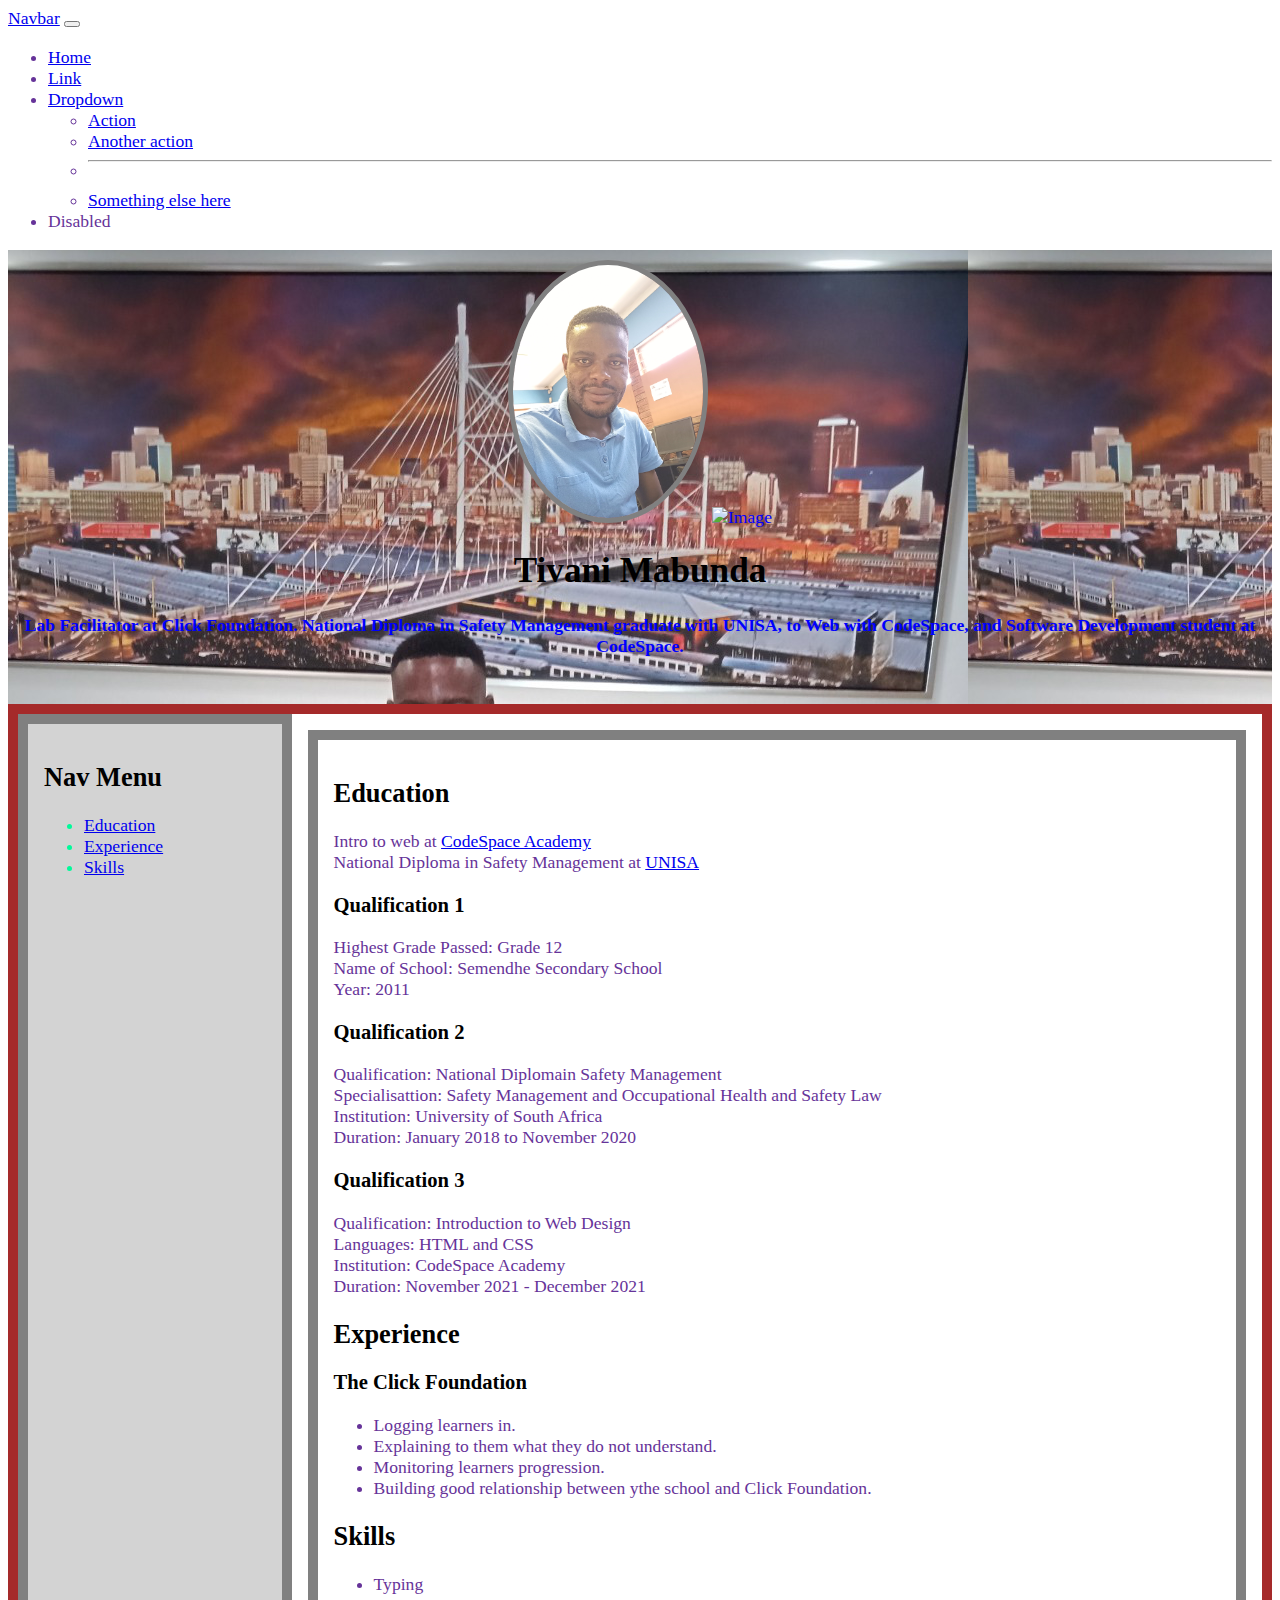
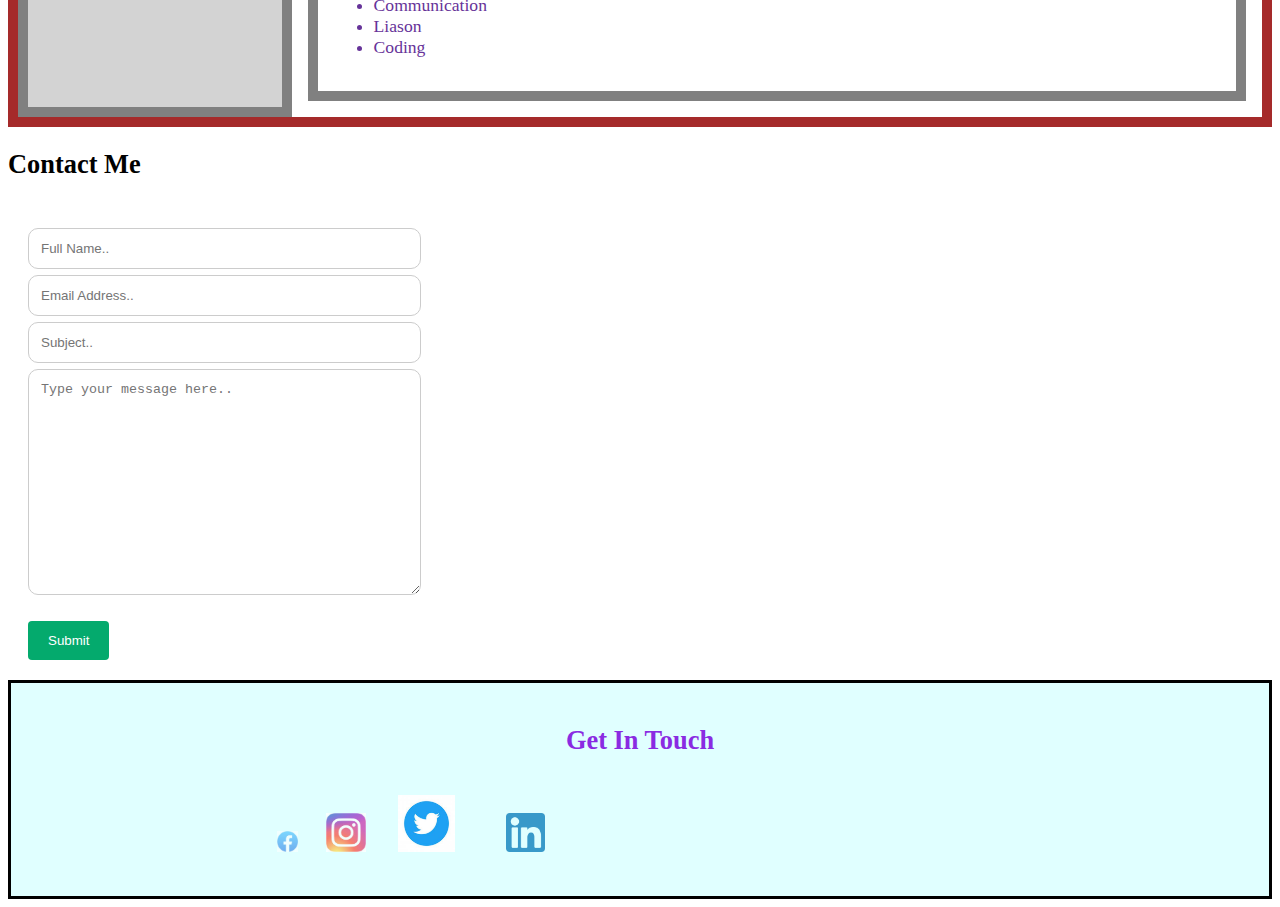
==== index.html @ 631ff030 "Final Project" ====
<!DOCTYPE html>
<html>
 

<head>
  <meta charset="utf-8">
  <meta name="viewport" content="width=device-width, initial-scale=1">
    <title>
        Tivani Mabunda
    </title>
    <link rel="stylesheet" href="./css/stylesheet.css">
</head>
<body>
<!--Header-->

<header>
  <nav class="navbar navbar-expand-lg navbar-light bg-light">
    <div class="container-fluid">
      <a class="navbar-brand" href="#">Navbar</a>
      <button class="navbar-toggler" type="button" data-bs-toggle="collapse" data-bs-target="#navbarSupportedContent" aria-controls="navbarSupportedContent" aria-expanded="false" aria-label="Toggle navigation">
        <span class="navbar-toggler-icon"></span>
      </button>
      <div class="collapse navbar-collapse" id="navbarSupportedContent">
        <ul class="navbar-nav me-auto mb-2 mb-lg-0">
          <li class="nav-item">
            <a class="nav-link active" aria-current="page" href="#">Home</a>
          </li>
          <li class="nav-item">
            <a class="nav-link" href="#">Link</a>
          </li>
          <li class="nav-item dropdown">
            <a class="nav-link dropdown-toggle" href="#" id="navbarDropdown" role="button" data-bs-toggle="dropdown" aria-expanded="false">
              Dropdown
            </a>
            <ul class="dropdown-menu" aria-labelledby="navbarDropdown">
              <li><a class="dropdown-item" href="#">Action</a></li>
              <li><a class="dropdown-item" href="#">Another action</a></li>
              <li><hr class="dropdown-divider"></li>
              <li><a class="dropdown-item" href="#">Something else here</a></li>
            </ul>
          </li>
          <li class="nav-item">
            <a class="nav-link disabled">Disabled</a>
          </li>
        </ul>
      </div>
    </div>
  </nav>

</header> 

<div id="heading">
   <img id="headshot" src="Image/20211104_111928.jpg" alt="This is my image"
   width="300px" height="300px">
   <picture>
    <source srcset="img_small.jpg" media="(max-width: 600px)">
    <source srcset="img_medium.jpg" media="(max-width: 1500px)">
    <source srcset="img_large.jpg">
    <img src="./Image/Tivani.png" alt="Image">
  </picture>
   <h1>
    Tivani Mabunda
   </h1>

   <p>
    <b> Lab Facilitator at Click Foundation. National Diploma in Safety Management graduate with UNISA, to Web with CodeSpace, and Software Development student at CodeSpace.</b>
    
   </p>
</div>

<!--Start of Main Area-->
<main class="main">
    
 <div id="sidebar">
  <nav>
 
    <h2>Nav Menu</h2>
 
   <ul class="liststyle">
     <li>
        <a href="#Education">Education</a>
     </li>
     <li>
        <a href="#Experience">Experience</a>
     </li>
     <li>
        <a href="#Skills">Skills</a>
     </li>
   </ul>
  </nav>
</div>

<div id="content">
  
   <h2 id="Education">Education</h2>
<p>Intro to web at <a href="http://codespace.co.za/" target="_blank">CodeSpace Academy</a> <br>
 National Diploma in Safety Management at <a href="https://www.unisa.ac.za/sites/corporate/default/" target="_blank">UNISA</a> </p>

<section id="Qualification-Section">
   <h3>
       Qualification 1  
   </h3>
   <p>
    Highest Grade Passed: Grade 12 <br>
    Name of School: Semendhe Secondary School <br>
    Year: 2011
   </p>
   
   <h3>
    Qualification 2
   </h3>
   <p>
   Qualification: National Diplomain Safety Management <br>
   Specialisattion: Safety Management and Occupational Health and Safety Law <br>
   Institution: University of South Africa <br>
   Duration: January 2018 to November 2020
   </p>

    <h3>Qualification 3</h3>
    Qualification: Introduction to Web Design <br>
    Languages: HTML and CSS <br>
    Institution: CodeSpace Academy <br>
    Duration: November 2021 - December 2021
    </section>

   <h2 id="Experience">Experience</h2>
   
   <h3>The Click Foundation</h3>
   <ul class="liststyle">
       <li>Logging learners in.</li>
       <li>Explaining to them what they do not understand.</li>
       <li>Monitoring learners progression.</li>
       <li>Building good relationship between ythe school and Click Foundation.</li>
   </ul>
<h2 id="Skills">Skills</h2>
<ul class="lifestyle">
    <li>Typing</li>
    <li>Communication</li>
    <li>Liason</li>
    <li>Coding</li>

</ul>
</div>

</main>
<div id="Contact">
<article id="Contact">


   <h2>Contact Me</h2>

<div class="container">
  <form action="/action_page.php">
  <div class="row">
    <div class="col-75">
      <input type="text" id="fname" name="firstname" placeholder="Full Name..">
    </div>
  </div>
  <div class="row">
    <div class="col-75">
      <input type="text" id="Email" name="EmailAddress" placeholder="Email Address..">
    </div>
  </div>

  <div class="row">
   <div class="col-75">
     <input type="text" id="subject" name="subject" placeholder="Subject..">
   </div>
 </div>
  
  <div class="row">
    
    <div class="col-75">
      <textarea id="subject" name="subject" placeholder="Type your message here.." style="height:200px"></textarea>
    </div>
  </div>
  <br>
  <div class="row">
    <input type="submit" value="Submit">
  </div>
  </form>
</div>
</div>



<!--Footer-->
<footer>
<h2 style="color: blueviolet;">Get In Touch</h2>

   <div class="social-icons">
      <ul>
      <div class="social-icons-image">
          <a class="link" href="http://www.facebook.com/TivaniMabunda" target="_blank"> 
             <img class="icons" src="./Image/Facebook.jpg" alt="Facebook Icon">
          </a>
      </div>
      
      <div class="social-icons-image">
         <a class="link" href="https://www.instagram.com/TivaniMabunda" target="_blank"> 
            <img class="icons" src="./Image/Instagram.jpg" alt="Instagram Icon"> </a>
      </div>
     
      <div class="social-icons-image">
         <a class="link" href="https://twitter.com/TivaniMabunda" target="_blank"> 
            <img class="icons" src="./Image/Twitter.jpg" alt="Twitter"> </a>
      </div>
   
      <div class="social-icons-image">
          <a href="https://www.linkedin.com/in/mabunda-tivani-204690132/" target="_blank">
              <img src="./Image/LinkedIn Icon.png" alt="LinkedIn Icon">
          </a>
      </div>
   </ul>
   </div></ul>

</article>
</footer>
</body>
</html>
---- css/stylesheet.css ----
#heading {
    /*background-color: white;*/
    text-align: center;
    padding-top: 10px;
    padding-bottom: 30px;
    background-image: url('/Image/Tivani.png');
    color: blue;
    }

#headshot {
        width: 15%;
        height: 10%;
        border: grey solid;
        border-width: 5px;
        border-radius: 100%;
    }
.intro {font-size: 30;
        font-family: Cambria, Cochin, Georgia, Times, 'Times New Roman', serif;}
.main {display: flex;
    border: 10px solid brown;}
#sidebar {
    width: 20%;
    background-color: lightgray;
    color: #00FA9A;
    padding: 1rem;
    border: 10px solid grey;
    }
#content{
   
    padding: 1rem;
    margin: 1rem;
    border: 10px solid grey;
    width: 80%;
}
body {
    font-family: Georgia, 'Times New Roman', Times, serif;
    font-size: 110%;
    /* background-color: lightgoldenrodyellow; */
}
#backgroundpicture{
    display: relative;
    height: 80%;
    width: 100%;
    background-image: ("Image/Tivani.png");
    background-size: 100%;
}
h1 { color: black;}
h2 {color: black;}
h3 {color: black}
div {color: rebeccapurple;}
.Container {
    border: burlywood;
    margin-top: 30px;
    display: flex;
    flex-direction: row;
    background-color: black;
}
footer{background-color: lightcyan;
text-align: center;}
art {color: black;
    background-color: cyan;
}


footer {padding-top: 20px;
        color: thistle;
        text-align: center;
        border: black solid;}
.social-icons {
        margin: 2.5%;
        width: 25rem;
        height: auto;
        position: relative;
        border-radius: 20%;
    }
    .social-icons .social-icons-image {
        display: inline-block;
        position: relative;
        width: 33%;
        height: auto;
        z-index: 2;
        opacity: 1;
        transition: all .5s;
        padding: 2%;
        box-sizing: border-box;
    }
    .social-icons .social-icons-image a {
        display: inline-block;
        width: 100%;
        height: 100%;
    }
    .social-icons img {
        width: 100%;
        box-sizing: border-box;
    }
    .social-icons a:hover img {
        width: 115%;
        height: auto;
        margin: -10%;
    }
    .social-icons .social-icons-image:nth-child(1) {
        left: 33.755%;   /*(nth-child(2).left - (50% * 20%)/4)*/
        top: 25%; /*((100%-50%)/2)*/
        z-index: 0;
        width: 10%; /*(50% * 20%)*/
        height: auto;
        opacity: .5;
    }
    .social-icons .social-icons-image:nth-child(2) {
        left: 36.25%;   /*(40% - (75% * 20%)/4)*/
        top: 12.5%; /*((100%-75%)/2)*/
        z-index: 1;
        width: 15%; /*(75% * 20%)*/
        height: auto;
        opacity: .75;
    }
    .social-icons .social-icons-image:nth-child(4) {
        left: 48.75%; /*(60% - 3*(75% * 20%)/4*/
        top: 12.5%; /*((100%-75%)/2)*/
        z-index: 1;
        width: 15%; /*(75% * 20%)*/
        height: auto;
        opacity: .75;
    }
    .social-icons .social-icons-image:nth-child(3) {
        left: 40%;
        z-index: 2;
        width: 20%;
        height: auto;
    }
    .social-icons .social-icons-image:nth-child(5) {
        left: 56.25%;   /*(nth-child(4).left + (nth-child(4).width- 3*(50% * 20%)/4)*/
        top: 25%; /*((100%-50%)/2)*/
        z-index: 0;
        width: 10%; /*(50% * 20%)*/
        height: auto;
        opacity: .5;
    }
    .social-icons:hover .social-icons-image:nth-child(1) {
        top: 0px;
        left: 0%;
        width: 20%;
        opacity: 1;
    }
    .social-icons:hover .social-icons-image:nth-child(2) {
        top: 0px;
        left: 20%;
        width: 20%;
        opacity: 1;
    }
    .social-icons:hover .social-icons-image:nth-child(4) {
        top: 0px;
        left: 60%;
        width: 20%;
        opacity: 1;
    }
    .social-icons:hover .social-icons-image:nth-child(5) {
        top: 0px;
        left: 80%;
        width: 20%;
        opacity: 1;
    }
      input[type=text], select, textarea {
        width: 40%;
        padding: 12px;
        border: 1px solid #ccc;
        border-radius: 10px;
        resize: vertical;
      }
      label {
        padding: 12px 12px 12px 0;
        display: inline-block;
      }
      input[type=submit] {
        background-color: #04AA6D;
        color: white;
        padding: 12px 20px;
        border: none;
        border-radius: 4px;
        cursor: pointer;
      }
      input[type=submit]:hover {
        background-color: #45A049;
      }
      .container {
        border-radius: 5px;
        /*background-color: #F2F2F2;*/
        padding: 20px;

 
      .col-75 {
        float: left;
        width: 75%;
        margin-top: 6px;
      }
      /* Clear floats after the columns */
      .row:after {
        content: "";
        display: table;
        clear: both;
      }
      /* Responsive layout - when the screen is less than 600px wide, make the two columns stack on top of each other instead of next to each other */
      @media screen and (max-width: 600px) {
        .col-25, .col-75, input[type=submit] {
          width: 100%;
          margin-top: 0;
        }
      }
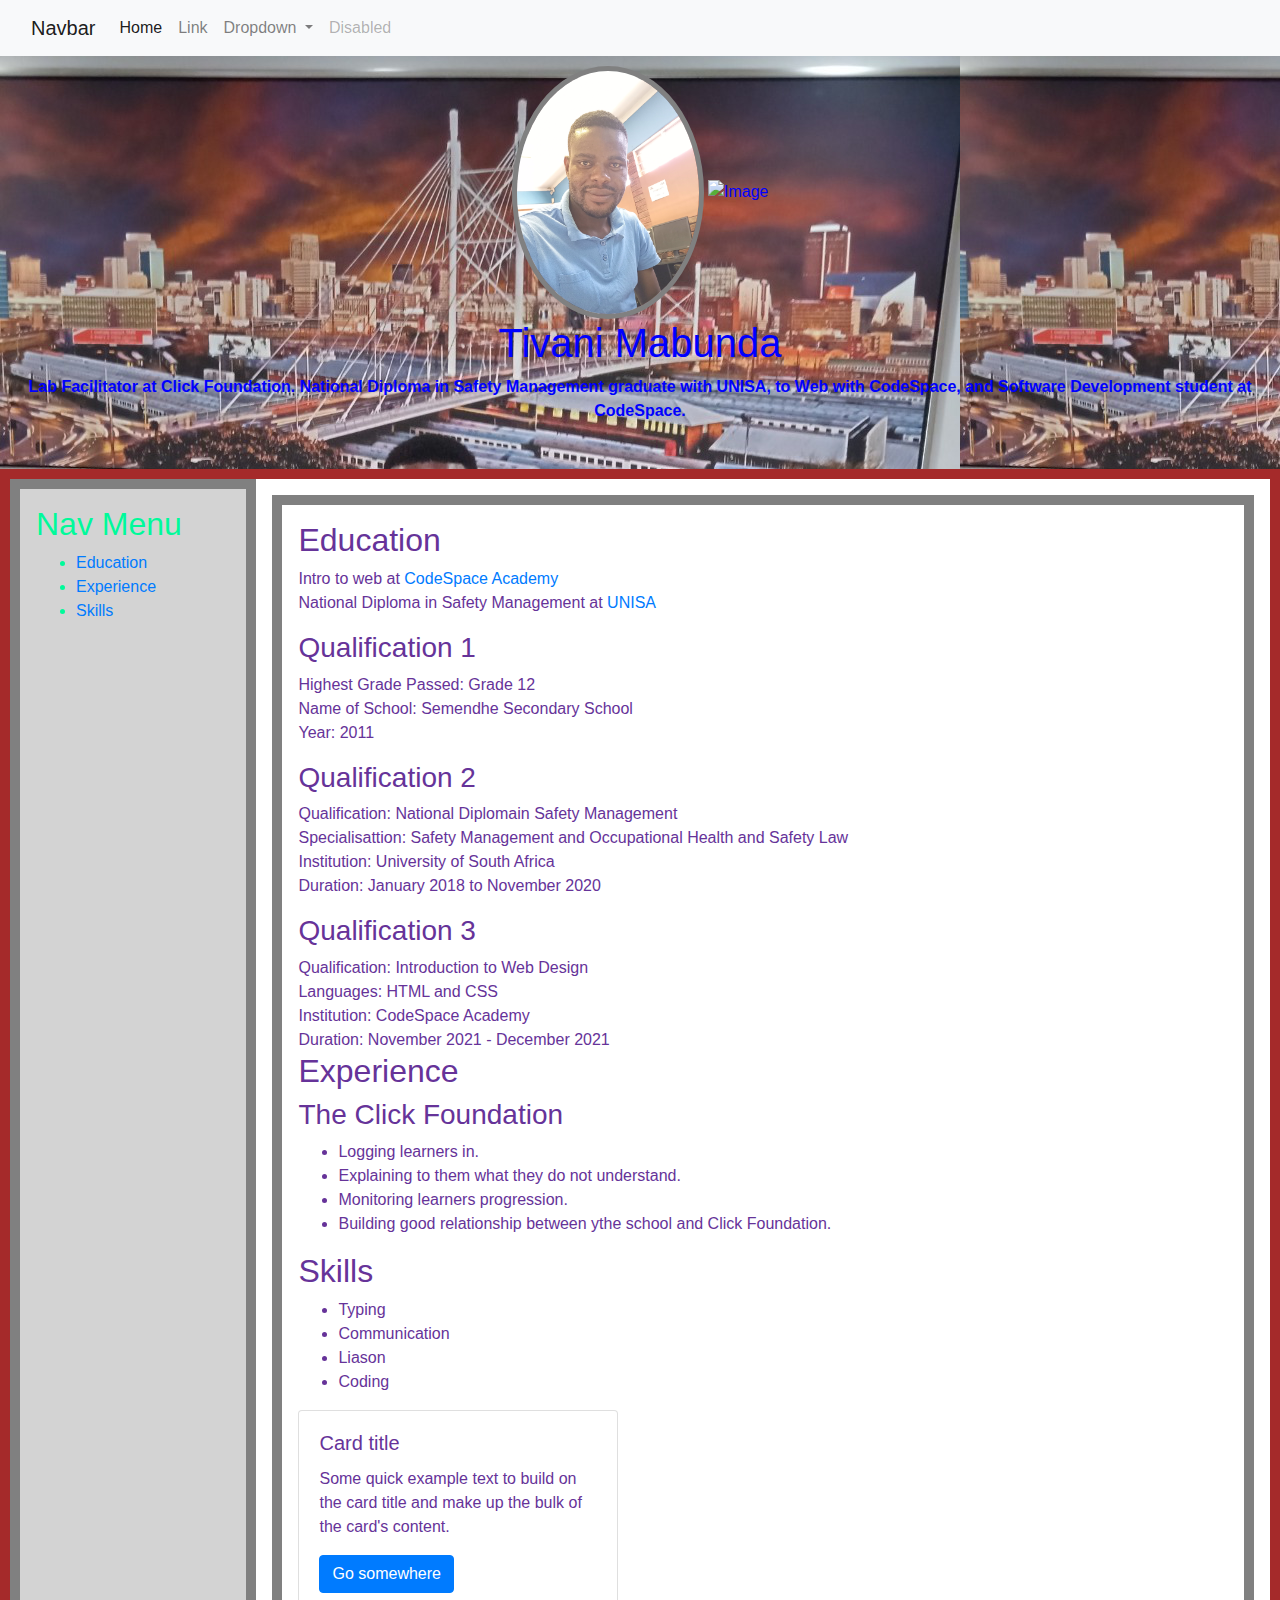
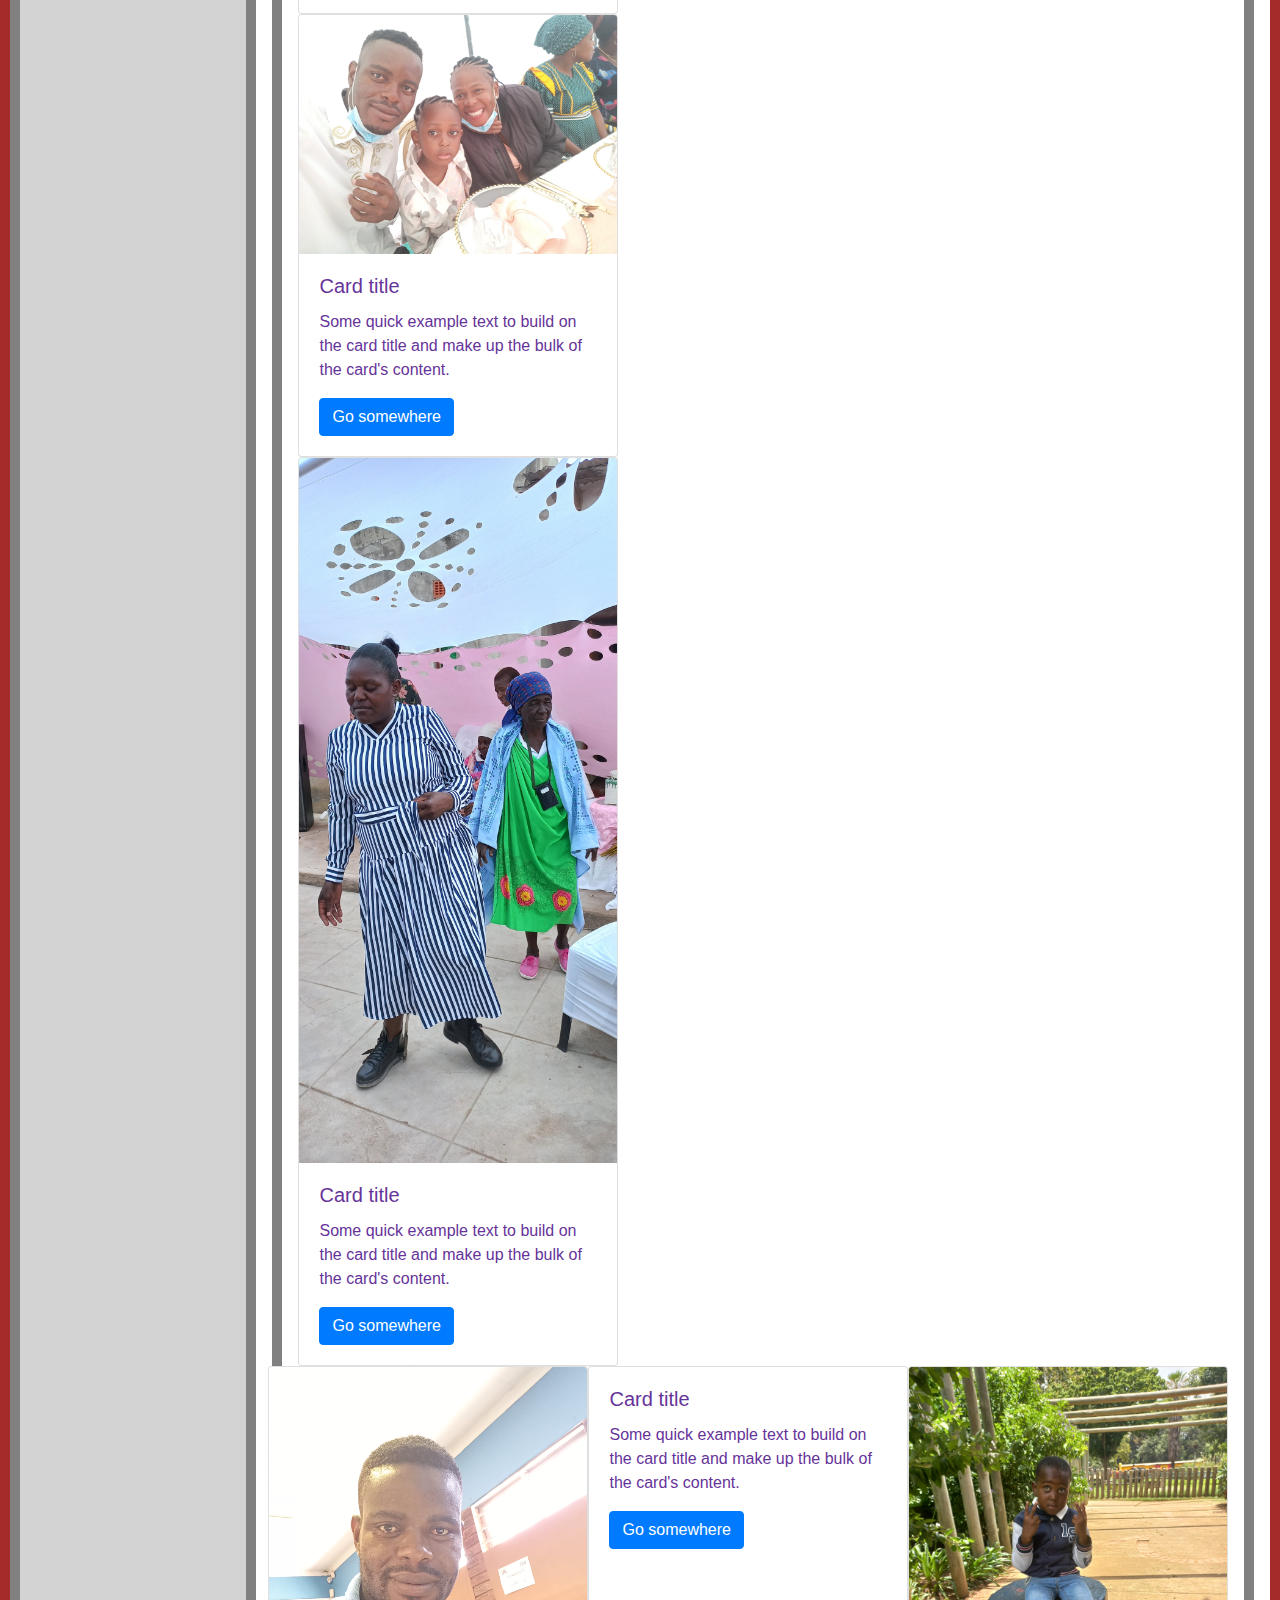
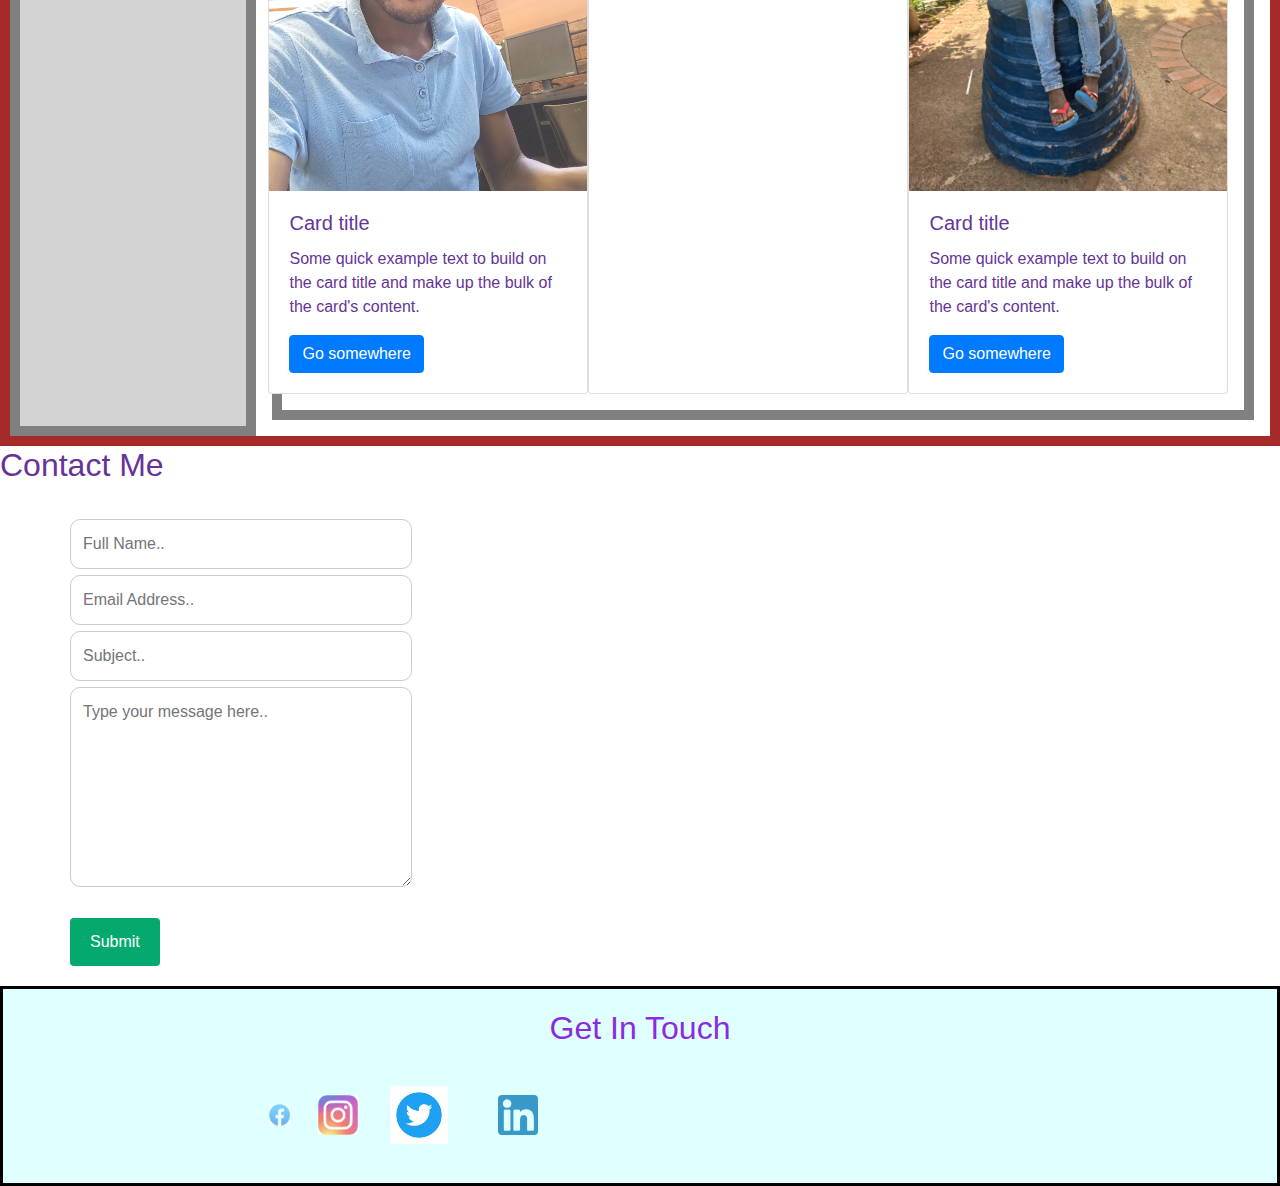
==== commit 364066cf: "Bootstrap" ====
--- a/index.html
+++ b/index.html
@@ -9,6 +9,12 @@
         Tivani Mabunda
     </title>
     <link rel="stylesheet" href="./css/stylesheet.css">
+    <link rel="stylesheet" href="https://cdn.jsdelivr.net/npm/bootstrap@4.0.0/dist/css/bootstrap.min.css" integrity="sha384-Gn5384xqQ1aoWXA+058RXPxPg6fy4IWvTNh0E263XmFcJlSAwiGgFAW/dAiS6JXm" crossorigin="anonymous">
+    <script src="https://code.jquery.com/jquery-3.2.1.slim.min.js" integrity="sha384-KJ3o2DKtIkvYIK3UENzmM7KCkRr/rE9/Qpg6aAZGJwFDMVNA/GpGFF93hXpG5KkN" crossorigin="anonymous"></script>
+    <script src="https://cdn.jsdelivr.net/npm/popper.js@1.12.9/dist/umd/popper.min.js" integrity="sha384-ApNbgh9B+Y1QKtv3Rn7W3mgPxhU9K/ScQsAP7hUibX39j7fakFPskvXusvfa0b4Q" crossorigin="anonymous"></script>
+    <script src="https://cdn.jsdelivr.net/npm/bootstrap@4.0.0/dist/js/bootstrap.min.js" integrity="sha384-JZR6Spejh4U02d8jOt6vLEHfe/JQGiRRSQQxSfFWpi1MquVdAyjUar5+76PVCmYl" crossorigin="anonymous"></script>
+
+
 </head>
 <body>
 <!--Header-->
@@ -121,7 +127,7 @@
     Languages: HTML and CSS <br>
     Institution: CodeSpace Academy <br>
     Duration: November 2021 - December 2021
-    </section>
+</section>
 
    <h2 id="Experience">Experience</h2>
    
@@ -140,8 +146,67 @@
     <li>Coding</li>
 
 </ul>
-</div>
-
+
+<div class="row">
+  <div class="col-1">
+<div class="card override-card">
+    <img src="./Image/20211217_130606.jpg" class="card-img-top" alt="">
+    <div class="card-body">
+      <h5 class="card-title">Card title</h5>
+      <p class="card-text">Some quick example text to build on the card title and make up the bulk of the card's content.</p>
+      <a href="#" class="btn btn-primary">Go somewhere</a>
+    </div>
+</div>
+
+<div class="card override-card">
+  <img src="./Image/20211218_144504.jpg" class="card-img-top" alt="">
+  <div class="card-body">
+    <h5 class="card-title">Card title</h5>
+    <p class="card-text">Some quick example text to build on the card title and make up the bulk of the card's content.</p>
+    <a href="#" class="btn btn-primary">Go somewhere</a>
+  </div>
+</div>
+
+<div class="card override-card">
+  <img src="./Image/20211225_154507.jpg" class="card-img-top" alt="">
+  <div class="card-body">
+    <h5 class="card-title">Card title</h5>
+    <p class="card-text">Some quick example text to build on the card title and make up the bulk of the card's content.</p>
+    <a href="#" class="btn btn-primary">Go somewhere</a>
+  </div>
+</div>
+</div>
+
+<div class="row">
+<div class="card override-card">
+  <img src="./Image/20211104_111928.jpg" class="card-img-top" alt="">
+  <div class="card-body">
+    <h5 class="card-title">Card title</h5>
+    <p class="card-text">Some quick example text to build on the card title and make up the bulk of the card's content.</p>
+    <a href="#" class="btn btn-primary">Go somewhere</a>
+  </div>
+</div>
+
+<div class="card override-card">
+  <img src="./Image/20211217_125316.jpg" class="card-img-top" alt="">
+  <div class="card-body">
+    <h5 class="card-title">Card title</h5>
+    <p class="card-text">Some quick example text to build on the card title and make up the bulk of the card's content.</p>
+    <a href="#" class="btn btn-primary">Go somewhere</a>
+  </div>
+</div>
+
+<div class="card override-card">
+  <img src="./Image/20211217_125324.jpg" class="card-img-top" alt="...">
+  <div class="card-body">
+    <h5 class="card-title">Card title</h5>
+    <p class="card-text">Some quick example text to build on the card title and make up the bulk of the card's content.</p>
+    <a href="#" class="btn btn-primary">Go somewhere</a>
+  </div>
+</div>
+</div>
+
+</div>
 </main>
 <div id="Contact">
 <article id="Contact">
--- a/css/stylesheet.css
+++ b/css/stylesheet.css
@@ -57,6 +57,11 @@
     flex-direction: row;
     background-color: black;
 }
+
+.override-card {
+    width: 20rem;
+}
+
 footer{background-color: lightcyan;
 text-align: center;}
 art {color: black;
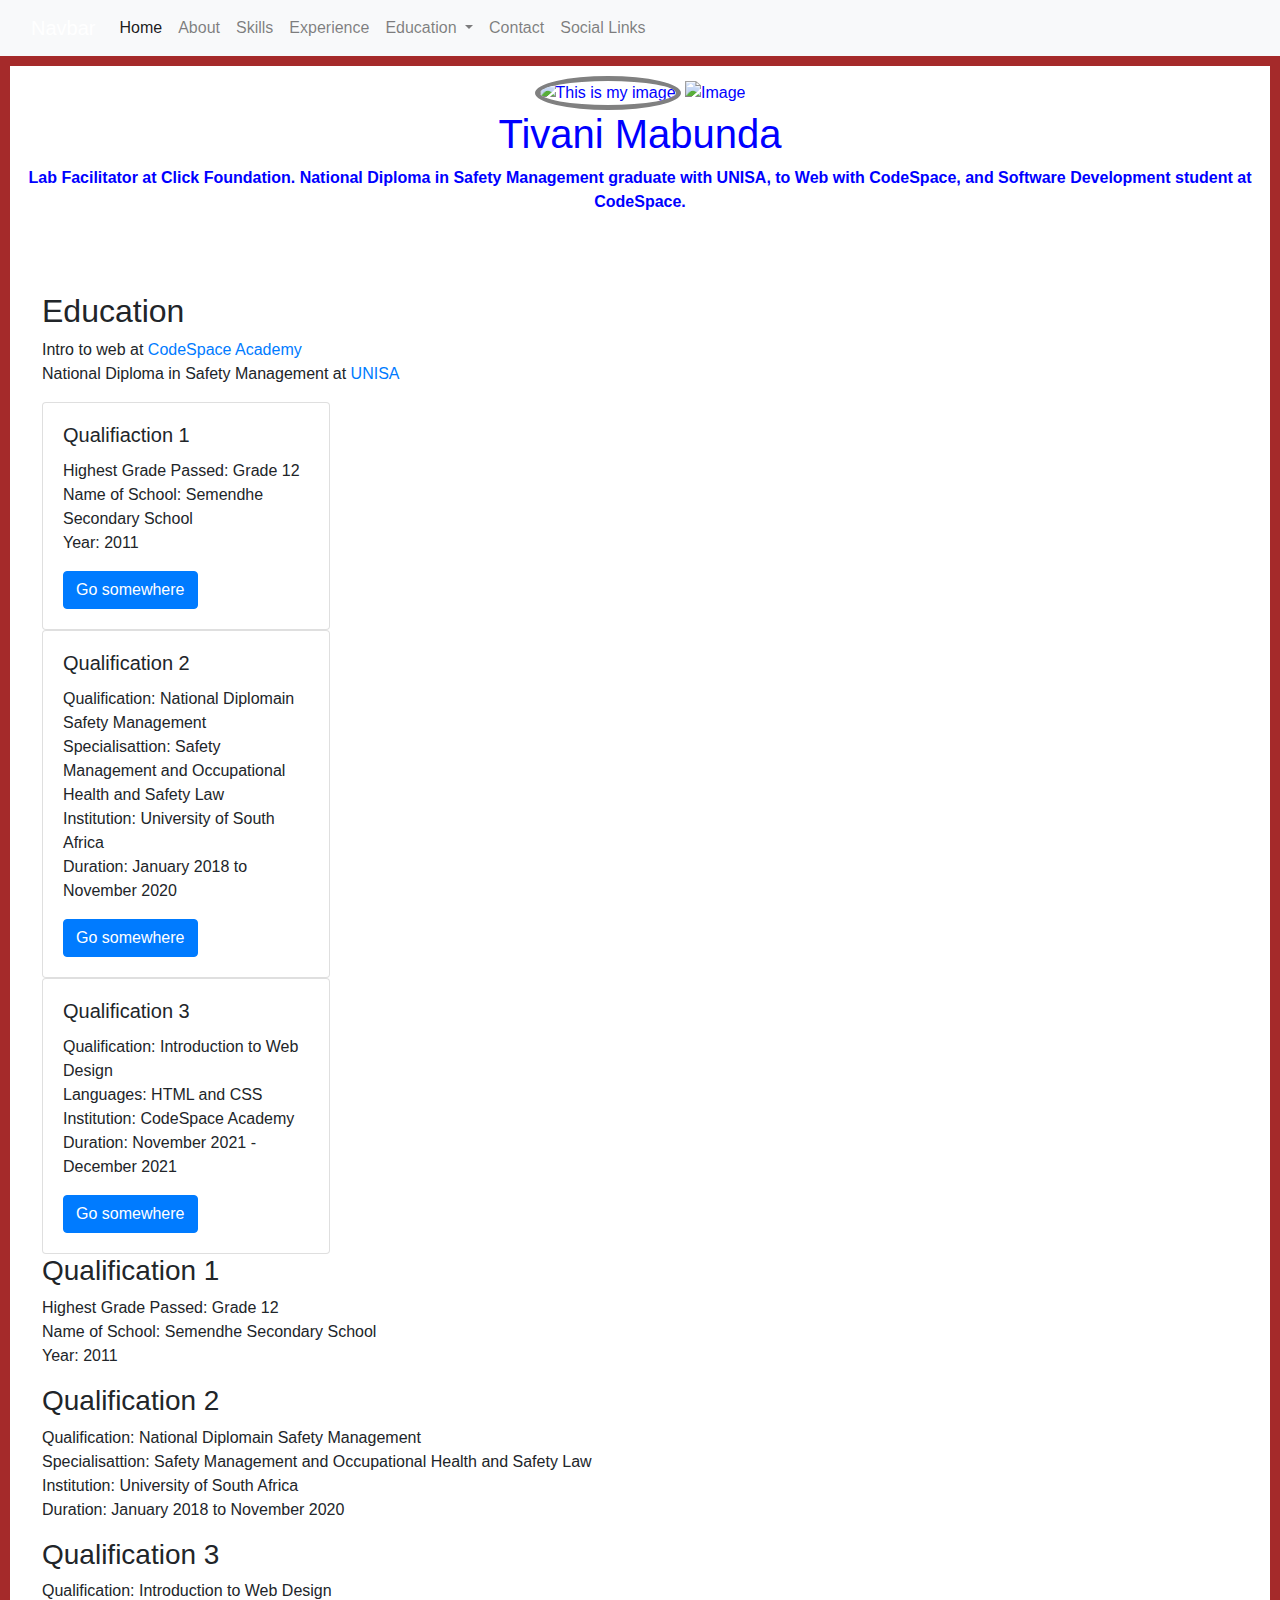
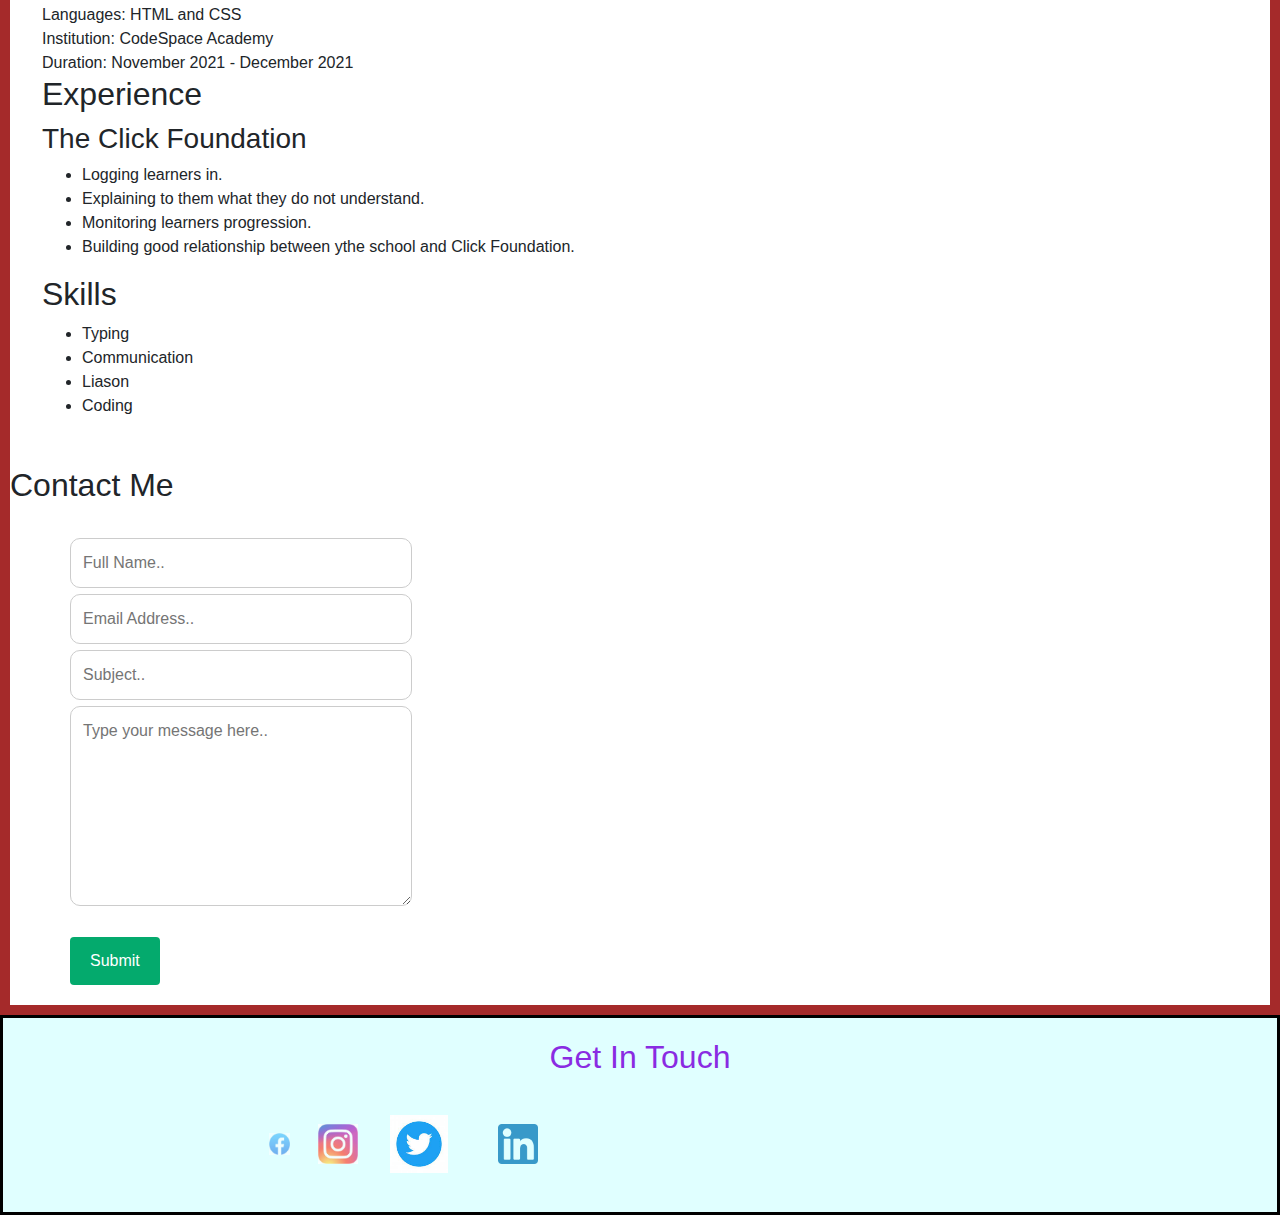
==== commit 8716067b: "Card" ====
--- a/index.html
+++ b/index.html
@@ -16,270 +16,243 @@
 
 
 </head>
-<body>
-<!--Header-->
-
-<header>
-  <nav class="navbar navbar-expand-lg navbar-light bg-light">
-    <div class="container-fluid">
-      <a class="navbar-brand" href="#">Navbar</a>
-      <button class="navbar-toggler" type="button" data-bs-toggle="collapse" data-bs-target="#navbarSupportedContent" aria-controls="navbarSupportedContent" aria-expanded="false" aria-label="Toggle navigation">
-        <span class="navbar-toggler-icon"></span>
-      </button>
-      <div class="collapse navbar-collapse" id="navbarSupportedContent">
-        <ul class="navbar-nav me-auto mb-2 mb-lg-0">
-          <li class="nav-item">
-            <a class="nav-link active" aria-current="page" href="#">Home</a>
-          </li>
-          <li class="nav-item">
-            <a class="nav-link" href="#">Link</a>
-          </li>
-          <li class="nav-item dropdown">
-            <a class="nav-link dropdown-toggle" href="#" id="navbarDropdown" role="button" data-bs-toggle="dropdown" aria-expanded="false">
-              Dropdown
-            </a>
-            <ul class="dropdown-menu" aria-labelledby="navbarDropdown">
-              <li><a class="dropdown-item" href="#">Action</a></li>
-              <li><a class="dropdown-item" href="#">Another action</a></li>
-              <li><hr class="dropdown-divider"></li>
-              <li><a class="dropdown-item" href="#">Something else here</a></li>
+  <body>
+    <!--Header-->
+
+    <header>
+      <nav class="navbar navbar-expand-lg navbar-light bg-light override-nav">
+        <div class="container-fluid">
+          <a class="navbar-brand override-brand" href="#">Navbar</a>
+          <button class="navbar-toggler override-toggle" type="button" data-bs-toggle="collapse" data-bs-target="#navbarSupportedContent" aria-controls="navbarSupportedContent" aria-expanded="false" aria-label="Toggle navigation">
+            <span class="navbar-toggler-icon override-icon"></span>
+          </button>
+          <div class="collapse navbar-collapse" id="navbarSupportedContent">
+            <ul class="navbar-nav me-auto mb-2 mb-lg-0">
+              <li class="nav-item">
+                <a class="nav-link active" aria-current="page" href="#">Home</a>
+              </li>
+              <li class="nav-item">
+                <a class="nav-link" href="#Heading">About</a>
+              </li>
+              <li class="nav-item">
+                <a class="nav-link" href="#Skills">Skills</a>
+              </li>
+              <li class="nav-item">
+                <a class="nav-link" href="#Experience">Experience</a>
+              </li>
+              <li class="nav-item dropdown">
+                <a class="nav-link dropdown-toggle" href="#" id="navbarDropdown" role="button" data-bs-toggle="dropdown" aria-expanded="false">
+                  Education
+                </a>
+                <ul class="dropdown-menu" aria-labelledby="navbarDropdown">
+                  <li><a class="dropdown-item" href="#Qualification1">Qualification 1</a></li>
+                  <li><hr class="dropdown-divider"></li>
+                  <li><a class="dropdown-item" href="#Qualification2">Qualification 2</a></li>
+                  <li><hr class="dropdown-divider"></li>
+                  <li><a class="dropdown-item" href="#Qualification3">Qualification 3</a></li>
+                </ul>
+              </li>
+              <li class="nav-item">
+                <a class="nav-link" href="#Contact">Contact</a>
+              </li>
+              <li class="nav-item">
+                <a class="nav-link" href="#SocialLinks">Social Links</a>
+              </li>
             </ul>
-          </li>
-          <li class="nav-item">
-            <a class="nav-link disabled">Disabled</a>
-          </li>
-        </ul>
-      </div>
-    </div>
-  </nav>
-
-</header> 
-
-<div id="heading">
-   <img id="headshot" src="Image/20211104_111928.jpg" alt="This is my image"
-   width="300px" height="300px">
-   <picture>
-    <source srcset="img_small.jpg" media="(max-width: 600px)">
-    <source srcset="img_medium.jpg" media="(max-width: 1500px)">
-    <source srcset="img_large.jpg">
-    <img src="./Image/Tivani.png" alt="Image">
-  </picture>
-   <h1>
-    Tivani Mabunda
-   </h1>
-
-   <p>
-    <b> Lab Facilitator at Click Foundation. National Diploma in Safety Management graduate with UNISA, to Web with CodeSpace, and Software Development student at CodeSpace.</b>
+          </div>
+        </div>
+      </nav>
+    </header> 
+
+    <!--Start of Main Area-->
+    <main class="main">
+      <div id="heading">
+        <img id="headshot" src="./Image/Tivani.jpg" alt="This is my image"
+        width="300px" height="300px">
+        <picture>
+          <source srcset="img_small.jpg" media="(max-width: 600px)">
+          <source srcset="img_medium.jpg" media="(max-width: 1500px)">
+          <source srcset="img_large.jpg">
+          <img src="./Image/Tivani.png" alt="Image">
+
+        </picture>
+        <h1>
+          Tivani Mabunda
+        </h1>
+
+        <p>
+          <b> Lab Facilitator at Click Foundation. National Diploma in Safety Management graduate with UNISA, to Web with CodeSpace, and Software Development student at CodeSpace.</b>
+          
+        </p>
+      </div>
+
     
-   </p>
-</div>
-
-<!--Start of Main Area-->
-<main class="main">
+
+      <div id="content">
+        <h2 id="Education">Education</h2>
+      <p>Intro to web at <a href="http://codespace.co.za/" target="_blank">CodeSpace Academy</a> <br>
+    National Diploma in Safety Management at <a href="https://www.unisa.ac.za/sites/corporate/default/" target="_blank">UNISA</a> </p>
     
- <div id="sidebar">
-  <nav>
- 
-    <h2>Nav Menu</h2>
- 
-   <ul class="liststyle">
-     <li>
-        <a href="#Education">Education</a>
-     </li>
-     <li>
-        <a href="#Experience">Experience</a>
-     </li>
-     <li>
-        <a href="#Skills">Skills</a>
-     </li>
-   </ul>
-  </nav>
-</div>
-
-<div id="content">
-  
-   <h2 id="Education">Education</h2>
-<p>Intro to web at <a href="http://codespace.co.za/" target="_blank">CodeSpace Academy</a> <br>
- National Diploma in Safety Management at <a href="https://www.unisa.ac.za/sites/corporate/default/" target="_blank">UNISA</a> </p>
-
-<section id="Qualification-Section">
-   <h3>
-       Qualification 1  
-   </h3>
-   <p>
-    Highest Grade Passed: Grade 12 <br>
-    Name of School: Semendhe Secondary School <br>
-    Year: 2011
-   </p>
-   
-   <h3>
-    Qualification 2
-   </h3>
-   <p>
-   Qualification: National Diplomain Safety Management <br>
-   Specialisattion: Safety Management and Occupational Health and Safety Law <br>
-   Institution: University of South Africa <br>
-   Duration: January 2018 to November 2020
-   </p>
-
-    <h3>Qualification 3</h3>
-    Qualification: Introduction to Web Design <br>
-    Languages: HTML and CSS <br>
-    Institution: CodeSpace Academy <br>
-    Duration: November 2021 - December 2021
-</section>
-
-   <h2 id="Experience">Experience</h2>
-   
-   <h3>The Click Foundation</h3>
-   <ul class="liststyle">
-       <li>Logging learners in.</li>
-       <li>Explaining to them what they do not understand.</li>
-       <li>Monitoring learners progression.</li>
-       <li>Building good relationship between ythe school and Click Foundation.</li>
-   </ul>
-<h2 id="Skills">Skills</h2>
-<ul class="lifestyle">
-    <li>Typing</li>
-    <li>Communication</li>
-    <li>Liason</li>
-    <li>Coding</li>
-
-</ul>
-
-<div class="row">
-  <div class="col-1">
-<div class="card override-card">
-    <img src="./Image/20211217_130606.jpg" class="card-img-top" alt="">
-    <div class="card-body">
-      <h5 class="card-title">Card title</h5>
-      <p class="card-text">Some quick example text to build on the card title and make up the bulk of the card's content.</p>
-      <a href="#" class="btn btn-primary">Go somewhere</a>
-    </div>
-</div>
-
-<div class="card override-card">
-  <img src="./Image/20211218_144504.jpg" class="card-img-top" alt="">
-  <div class="card-body">
-    <h5 class="card-title">Card title</h5>
-    <p class="card-text">Some quick example text to build on the card title and make up the bulk of the card's content.</p>
-    <a href="#" class="btn btn-primary">Go somewhere</a>
-  </div>
-</div>
-
-<div class="card override-card">
-  <img src="./Image/20211225_154507.jpg" class="card-img-top" alt="">
-  <div class="card-body">
-    <h5 class="card-title">Card title</h5>
-    <p class="card-text">Some quick example text to build on the card title and make up the bulk of the card's content.</p>
-    <a href="#" class="btn btn-primary">Go somewhere</a>
-  </div>
-</div>
-</div>
-
-<div class="row">
-<div class="card override-card">
-  <img src="./Image/20211104_111928.jpg" class="card-img-top" alt="">
-  <div class="card-body">
-    <h5 class="card-title">Card title</h5>
-    <p class="card-text">Some quick example text to build on the card title and make up the bulk of the card's content.</p>
-    <a href="#" class="btn btn-primary">Go somewhere</a>
-  </div>
-</div>
-
-<div class="card override-card">
-  <img src="./Image/20211217_125316.jpg" class="card-img-top" alt="">
-  <div class="card-body">
-    <h5 class="card-title">Card title</h5>
-    <p class="card-text">Some quick example text to build on the card title and make up the bulk of the card's content.</p>
-    <a href="#" class="btn btn-primary">Go somewhere</a>
-  </div>
-</div>
-
-<div class="card override-card">
-  <img src="./Image/20211217_125324.jpg" class="card-img-top" alt="...">
-  <div class="card-body">
-    <h5 class="card-title">Card title</h5>
-    <p class="card-text">Some quick example text to build on the card title and make up the bulk of the card's content.</p>
-    <a href="#" class="btn btn-primary">Go somewhere</a>
-  </div>
-</div>
-</div>
-
-</div>
-</main>
-<div id="Contact">
-<article id="Contact">
-
-
-   <h2>Contact Me</h2>
-
-<div class="container">
-  <form action="/action_page.php">
-  <div class="row">
-    <div class="col-75">
-      <input type="text" id="fname" name="firstname" placeholder="Full Name..">
-    </div>
-  </div>
-  <div class="row">
-    <div class="col-75">
-      <input type="text" id="Email" name="EmailAddress" placeholder="Email Address..">
-    </div>
-  </div>
-
-  <div class="row">
-   <div class="col-75">
-     <input type="text" id="subject" name="subject" placeholder="Subject..">
-   </div>
- </div>
-  
-  <div class="row">
+    <div class="card" style="width: 18rem;">
+      <div class="card-body">
+        <h5 class="card-title">Qualifiaction 1</h5>
+        <p class="card-text">
+          Highest Grade Passed: Grade 12 <br>
+          Name of School: Semendhe Secondary School <br>
+          Year: 2011
+        </p>
+        <a href="#" class="btn btn-primary">Go somewhere</a>
+      </div>
+    </div>
+
+    <div class="card" style="width: 18rem;">
+      <div class="card-body">
+        <h5 class="card-title">Qualification 2</h5>
+        <p class="card-text">
+          Qualification: National Diplomain Safety Management <br>
+          Specialisattion: Safety Management and Occupational Health and Safety Law <br>
+          Institution: University of South Africa <br>
+          Duration: January 2018 to November 2020
+        </p>
+        <a href="#" class="btn btn-primary">Go somewhere</a>
+      </div>
+    </div>
+
+    <div class="card" style="width: 18rem;">
+      <div class="card-body">
+        <h5 class="card-title">Qualification 3</h5>
+        <p class="card-text">
+          Qualification: Introduction to Web Design <br>
+          Languages: HTML and CSS <br>
+          Institution: CodeSpace Academy <br>
+          Duration: November 2021 - December 2021
+        </p>
+        <a href="#" class="btn btn-primary">Go somewhere</a>
+      </div>
+    </div>
+
+
+      <section id="Qualification-Section">
+      <h3 id="Qualifiaction1">
+          Qualification 1  
+      </h3>
+      <p>
+        Highest Grade Passed: Grade 12 <br>
+        Name of School: Semendhe Secondary School <br>
+        Year: 2011
+      </p>
+      
+      <h3 id="Qualification2">
+        Qualification 2
+      </h3>
+      <p>
+      Qualification: National Diplomain Safety Management <br>
+      Specialisattion: Safety Management and Occupational Health and Safety Law <br>
+      Institution: University of South Africa <br>
+      Duration: January 2018 to November 2020
+      </p>
+
+        <h3 id="Qualification3">Qualification 3</h3>
+        Qualification: Introduction to Web Design <br>
+        Languages: HTML and CSS <br>
+        Institution: CodeSpace Academy <br>
+        Duration: November 2021 - December 2021
+    </section>
+
+      <h2 id="Experience">Experience</h2>
+      
+      <h3>The Click Foundation</h3>
+      <ul class="liststyle">
+          <li>Logging learners in.</li>
+          <li>Explaining to them what they do not understand.</li>
+          <li>Monitoring learners progression.</li>
+          <li>Building good relationship between ythe school and Click Foundation.</li>
+      </ul>
+    <h2 id="Skills">Skills</h2>
+    <ul class="lifestyle">
+        <li>Typing</li>
+        <li>Communication</li>
+        <li>Liason</li>
+        <li>Coding</li>
+
+    </ul>
+
+
+    </div>
     
-    <div class="col-75">
-      <textarea id="subject" name="subject" placeholder="Type your message here.." style="height:200px"></textarea>
-    </div>
-  </div>
-  <br>
-  <div class="row">
-    <input type="submit" value="Submit">
-  </div>
-  </form>
-</div>
-</div>
-
-
-
-<!--Footer-->
-<footer>
-<h2 style="color: blueviolet;">Get In Touch</h2>
-
-   <div class="social-icons">
-      <ul>
-      <div class="social-icons-image">
-          <a class="link" href="http://www.facebook.com/TivaniMabunda" target="_blank"> 
-             <img class="icons" src="./Image/Facebook.jpg" alt="Facebook Icon">
-          </a>
-      </div>
-      
-      <div class="social-icons-image">
-         <a class="link" href="https://www.instagram.com/TivaniMabunda" target="_blank"> 
-            <img class="icons" src="./Image/Instagram.jpg" alt="Instagram Icon"> </a>
-      </div>
-     
-      <div class="social-icons-image">
-         <a class="link" href="https://twitter.com/TivaniMabunda" target="_blank"> 
-            <img class="icons" src="./Image/Twitter.jpg" alt="Twitter"> </a>
-      </div>
-   
-      <div class="social-icons-image">
-          <a href="https://www.linkedin.com/in/mabunda-tivani-204690132/" target="_blank">
-              <img src="./Image/LinkedIn Icon.png" alt="LinkedIn Icon">
-          </a>
-      </div>
-   </ul>
-   </div></ul>
-
-</article>
-</footer>
-</body>
+    <div id="Contact">
+    <article id="Contact">
+
+
+      <h2>Contact Me</h2>
+
+    <div class="container">
+      <form action="/action_page.php">
+      <div class="row">
+        <div class="col-75">
+          <input type="text" id="fname" name="firstname" placeholder="Full Name..">
+        </div>
+      </div>
+      <div class="row">
+        <div class="col-75">
+          <input type="text" id="Email" name="EmailAddress" placeholder="Email Address..">
+        </div>
+      </div>
+
+      <div class="row">
+      <div class="col-75">
+        <input type="text" id="subject" name="subject" placeholder="Subject..">
+      </div>
+    </div>
+      
+      <div class="row">
+        
+        <div class="col-75">
+          <textarea id="subject" name="subject" placeholder="Type your message here.." style="height:200px"></textarea>
+        </div>
+      </div>
+      <br>
+      <div class="row">
+        <input type="submit" value="Submit">
+      </div>
+      </form>
+    </div>
+    </div>
+  </main>
+
+
+
+    <!--Footer-->
+    <footer>
+    <h2 style="color: blueviolet;">Get In Touch</h2>
+
+      <div class="social-icons">
+          <ul>
+          <div class="social-icons-image">
+              <a class="link" href="http://www.facebook.com/TivaniMabunda" target="_blank"> 
+                <img class="icons" src="./Image/Facebook.jpg" alt="Facebook Icon">
+              </a>
+          </div>
+          
+          <div class="social-icons-image">
+            <a class="link" href="https://www.instagram.com/TivaniMabunda" target="_blank"> 
+                <img class="icons" src="./Image/Instagram.jpg" alt="Instagram Icon"> </a>
+          </div>
+        
+          <div class="social-icons-image">
+            <a class="link" href="https://twitter.com/TivaniMabunda" target="_blank"> 
+                <img class="icons" src="./Image/Twitter.jpg" alt="Twitter"> </a>
+          </div>
+      
+          <div class="social-icons-image">
+              <a href="https://www.linkedin.com/in/mabunda-tivani-204690132/" target="_blank">
+                  <img src="./Image/LinkedIn Icon.png" alt="LinkedIn Icon">
+              </a>
+          </div>
+      </ul>
+      </div></ul>
+
+    </article>
+    </footer>
+  </body>
 </html>--- a/css/stylesheet.css
+++ b/css/stylesheet.css
@@ -1,38 +1,43 @@
 
+
+.override-nav {
+    background: brown !important;
+    }
+
+.override-brand {
+    color: white !important;
+    }
+
+.override-toggle {
+    border: 1px solid white !important;
+    }
 
 #heading {
     /*background-color: white;*/
     text-align: center;
     padding-top: 10px;
     padding-bottom: 30px;
-    background-image: url('/Image/Tivani.png');
+    background-image: url('/Image/Mom.jpg');
     color: blue;
     }
 
 #headshot {
-        width: 15%;
-        height: 10%;
+        width: 20%;
+        height: 50%;
         border: grey solid;
         border-width: 5px;
         border-radius: 100%;
     }
 .intro {font-size: 30;
         font-family: Cambria, Cochin, Georgia, Times, 'Times New Roman', serif;}
-.main {display: flex;
+.main {display: grid;
     border: 10px solid brown;}
-#sidebar {
-    width: 20%;
-    background-color: lightgray;
-    color: #00FA9A;
-    padding: 1rem;
-    border: 10px solid grey;
-    }
+
 #content{
    
     padding: 1rem;
     margin: 1rem;
-    border: 10px solid grey;
-    width: 80%;
+    width: 100%;
 }
 body {
     font-family: Georgia, 'Times New Roman', Times, serif;
@@ -49,7 +54,7 @@
 h1 { color: black;}
 h2 {color: black;}
 h3 {color: black}
-div {color: rebeccapurple;}
+
 .Container {
     border: burlywood;
     margin-top: 30px;
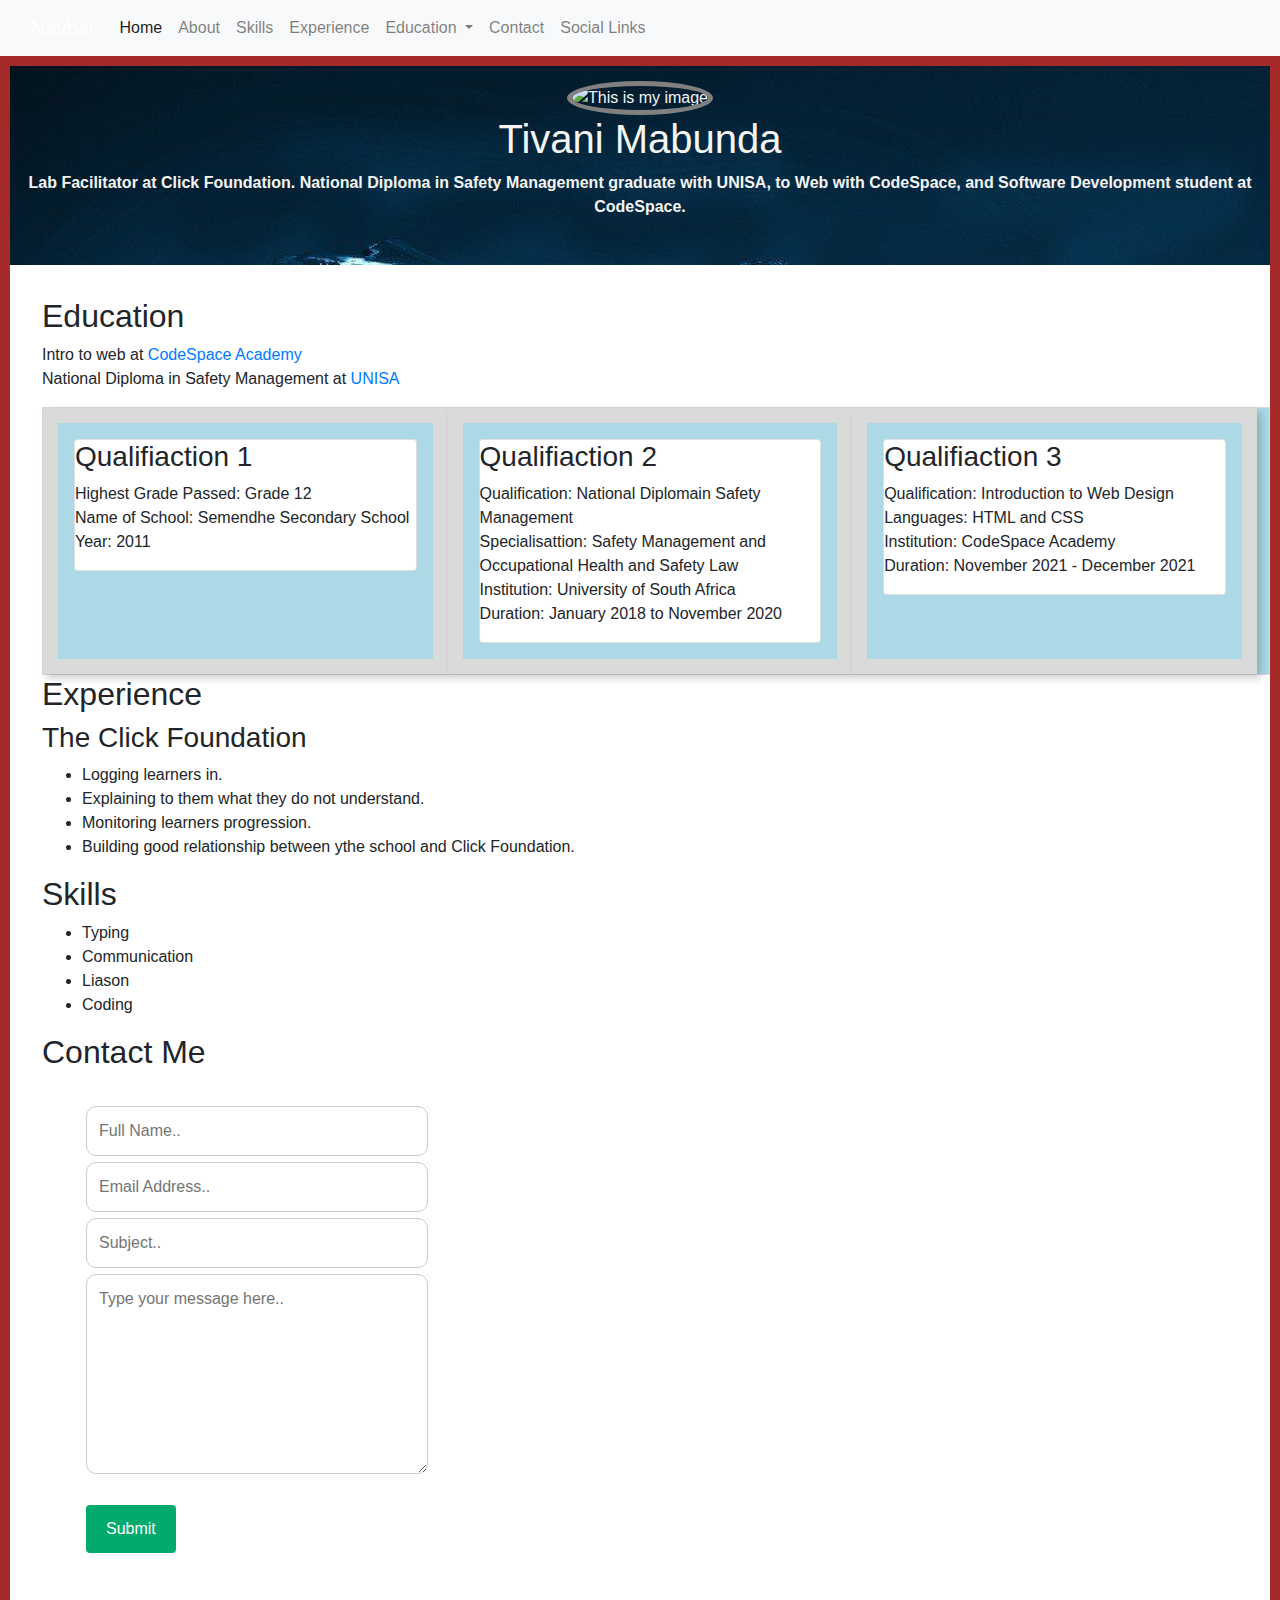
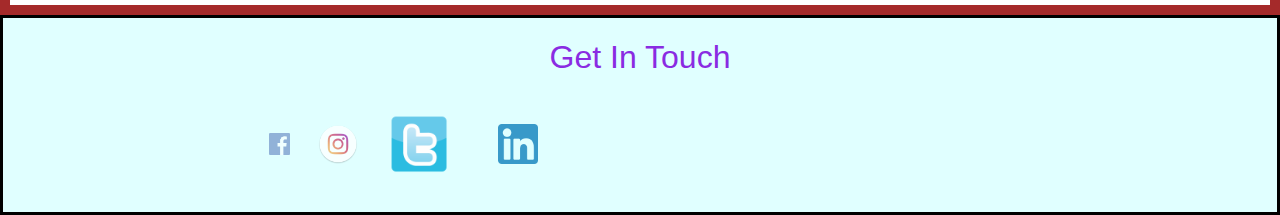
==== commit 27a6298b: "Card" ====
--- a/index.html
+++ b/index.html
@@ -69,156 +69,120 @@
       <div id="heading">
         <img id="headshot" src="./Image/Tivani.jpg" alt="This is my image"
         width="300px" height="300px">
-        <picture>
-          <source srcset="img_small.jpg" media="(max-width: 600px)">
-          <source srcset="img_medium.jpg" media="(max-width: 1500px)">
-          <source srcset="img_large.jpg">
-          <img src="./Image/Tivani.png" alt="Image">
-
-        </picture>
+        
         <h1>
           Tivani Mabunda
         </h1>
 
         <p>
           <b> Lab Facilitator at Click Foundation. National Diploma in Safety Management graduate with UNISA, to Web with CodeSpace, and Software Development student at CodeSpace.</b>
-          
         </p>
       </div>
 
     
-
       <div id="content">
+        <!--Strart of Education-->
         <h2 id="Education">Education</h2>
-      <p>Intro to web at <a href="http://codespace.co.za/" target="_blank">CodeSpace Academy</a> <br>
-    National Diploma in Safety Management at <a href="https://www.unisa.ac.za/sites/corporate/default/" target="_blank">UNISA</a> </p>
+        <p>Intro to web at <a href="http://codespace.co.za/" target="_blank">CodeSpace Academy</a> <br>
+            National Diploma in Safety Management at <a href="https://www.unisa.ac.za/sites/corporate/default/" target="_blank">UNISA</a> 
+        </p>
+
+          
+        <div class="custom-grid">
+          <div class="custom-grid-item">
+            <div class="card">
+              <div class="card__content">
+                <h3 class="card__header">Qualifiaction 1</h4>
+                <p class="card__info"> Highest Grade Passed: Grade 12 <br>
+                  Name of School: Semendhe Secondary School <br>
+                  Year: 2011</p>
+              </div>
+            </div>
+          </div>
+
+          <div class="custom-grid-item">
+            <div class="card">
+              <div class="card__content">
+                <h3 class="card__header">Qualifiaction 2</h4>
+                <p class="card__info"> Qualification: National Diplomain Safety Management <br>
+                  Specialisattion: Safety Management and Occupational Health and Safety Law <br>
+                  Institution: University of South Africa <br>
+                  Duration: January 2018 to November 2020</p>
+              </div>
+            </div>
+          </div>
+
+          <div class="custom-grid-item">
+            <div class="card">
+              <div class="card__content">
+                <h3 class="card__header">Qualifiaction 3</h4>
+                <p class="card__info"> Qualification: Introduction to Web Design <br>
+                  Languages: HTML and CSS <br>
+                  Institution: CodeSpace Academy <br>
+                  Duration: November 2021 - December 2021</p>
+              </div>
+            </div>
+          </div>
+        </div>
+        
+
+        <!--Start of Work Experience-->
+        <h2 id="Experience">Experience</h2>
+      
+        <h3>The Click Foundation</h3>
+        <ul class="liststyle">
+            <li>Logging learners in.</li>
+            <li>Explaining to them what they do not understand.</li>
+            <li>Monitoring learners progression.</li>
+            <li>Building good relationship between ythe school and Click Foundation.</li>
+        </ul>
+        <h2 id="Skills">Skills</h2>
+        <ul class="lifestyle">
+            <li>Typing</li>
+            <li>Communication</li>
+            <li>Liason</li>
+            <li>Coding</li>
+        </ul>
     
-    <div class="card" style="width: 18rem;">
-      <div class="card-body">
-        <h5 class="card-title">Qualifiaction 1</h5>
-        <p class="card-text">
-          Highest Grade Passed: Grade 12 <br>
-          Name of School: Semendhe Secondary School <br>
-          Year: 2011
-        </p>
-        <a href="#" class="btn btn-primary">Go somewhere</a>
-      </div>
-    </div>
-
-    <div class="card" style="width: 18rem;">
-      <div class="card-body">
-        <h5 class="card-title">Qualification 2</h5>
-        <p class="card-text">
-          Qualification: National Diplomain Safety Management <br>
-          Specialisattion: Safety Management and Occupational Health and Safety Law <br>
-          Institution: University of South Africa <br>
-          Duration: January 2018 to November 2020
-        </p>
-        <a href="#" class="btn btn-primary">Go somewhere</a>
-      </div>
-    </div>
-
-    <div class="card" style="width: 18rem;">
-      <div class="card-body">
-        <h5 class="card-title">Qualification 3</h5>
-        <p class="card-text">
-          Qualification: Introduction to Web Design <br>
-          Languages: HTML and CSS <br>
-          Institution: CodeSpace Academy <br>
-          Duration: November 2021 - December 2021
-        </p>
-        <a href="#" class="btn btn-primary">Go somewhere</a>
-      </div>
-    </div>
-
-
-      <section id="Qualification-Section">
-      <h3 id="Qualifiaction1">
-          Qualification 1  
-      </h3>
-      <p>
-        Highest Grade Passed: Grade 12 <br>
-        Name of School: Semendhe Secondary School <br>
-        Year: 2011
-      </p>
-      
-      <h3 id="Qualification2">
-        Qualification 2
-      </h3>
-      <p>
-      Qualification: National Diplomain Safety Management <br>
-      Specialisattion: Safety Management and Occupational Health and Safety Law <br>
-      Institution: University of South Africa <br>
-      Duration: January 2018 to November 2020
-      </p>
-
-        <h3 id="Qualification3">Qualification 3</h3>
-        Qualification: Introduction to Web Design <br>
-        Languages: HTML and CSS <br>
-        Institution: CodeSpace Academy <br>
-        Duration: November 2021 - December 2021
-    </section>
-
-      <h2 id="Experience">Experience</h2>
-      
-      <h3>The Click Foundation</h3>
-      <ul class="liststyle">
-          <li>Logging learners in.</li>
-          <li>Explaining to them what they do not understand.</li>
-          <li>Monitoring learners progression.</li>
-          <li>Building good relationship between ythe school and Click Foundation.</li>
-      </ul>
-    <h2 id="Skills">Skills</h2>
-    <ul class="lifestyle">
-        <li>Typing</li>
-        <li>Communication</li>
-        <li>Liason</li>
-        <li>Coding</li>
-
-    </ul>
-
-
-    </div>
-    
-    <div id="Contact">
-    <article id="Contact">
-
-
-      <h2>Contact Me</h2>
-
-    <div class="container">
-      <form action="/action_page.php">
-      <div class="row">
-        <div class="col-75">
-          <input type="text" id="fname" name="firstname" placeholder="Full Name..">
+          <!--Start of Contact-->
+        <div id="Contact">
+          
+          <h2>Contact Me</h2>
+
+          <div class="container">
+            <form action="/action_page.php">
+              <div class="row">
+                <div class="col-75">
+                  <input type="text" id="fname" name="firstname" placeholder="Full Name..">
+                </div>
+              </div>
+              <div class="row">
+                <div class="col-75">
+                  <input type="text" id="Email" name="EmailAddress" placeholder="Email Address..">
+                </div>
+              </div>
+
+              <div class="row">
+                <div class="col-75">
+                  <input type="text" id="subject" name="subject" placeholder="Subject..">
+                </div>
+              </div>
+              
+              <div class="row"> 
+                <div class="col-75">
+                  <textarea id="subject" name="subject" placeholder="Type your message here.." style="height:200px"></textarea>
+                </div>
+              </div>
+            
+              <br>
+              <div class="row">
+                <input type="submit" value="Submit">
+              </div>
+            </form>
+          </div>
         </div>
       </div>
-      <div class="row">
-        <div class="col-75">
-          <input type="text" id="Email" name="EmailAddress" placeholder="Email Address..">
-        </div>
-      </div>
-
-      <div class="row">
-      <div class="col-75">
-        <input type="text" id="subject" name="subject" placeholder="Subject..">
-      </div>
-    </div>
-      
-      <div class="row">
-        
-        <div class="col-75">
-          <textarea id="subject" name="subject" placeholder="Type your message here.." style="height:200px"></textarea>
-        </div>
-      </div>
-      <br>
-      <div class="row">
-        <input type="submit" value="Submit">
-      </div>
-      </form>
-    </div>
-    </div>
-  </main>
+    </main>
 
 
 
@@ -230,18 +194,18 @@
           <ul>
           <div class="social-icons-image">
               <a class="link" href="http://www.facebook.com/TivaniMabunda" target="_blank"> 
-                <img class="icons" src="./Image/Facebook.jpg" alt="Facebook Icon">
+                <img class="icons" src="./Image/Facebook Icon.png" alt="Facebook Icon">
               </a>
           </div>
           
           <div class="social-icons-image">
             <a class="link" href="https://www.instagram.com/TivaniMabunda" target="_blank"> 
-                <img class="icons" src="./Image/Instagram.jpg" alt="Instagram Icon"> </a>
+                <img class="icons" src="./Image/Instagram Icon.png" alt="Instagram Icon"> </a>
           </div>
         
           <div class="social-icons-image">
             <a class="link" href="https://twitter.com/TivaniMabunda" target="_blank"> 
-                <img class="icons" src="./Image/Twitter.jpg" alt="Twitter"> </a>
+                <img class="icons" src="./Image/Twitter Icon.png" alt="Twitter"> </a>
           </div>
       
           <div class="social-icons-image">
@@ -252,7 +216,7 @@
       </ul>
       </div></ul>
 
-    </article>
+    
     </footer>
   </body>
 </html>--- a/css/stylesheet.css
+++ b/css/stylesheet.css
@@ -15,10 +15,11 @@
 #heading {
     /*background-color: white;*/
     text-align: center;
-    padding-top: 10px;
+   
+    padding-top: 15px;
     padding-bottom: 30px;
-    background-image: url('/Image/Mom.jpg');
-    color: blue;
+    background-image: url('/Image/2987209.jpg');
+    color: whitesmoke;
     }
 
 #headshot {
@@ -31,7 +32,8 @@
 .intro {font-size: 30;
         font-family: Cambria, Cochin, Georgia, Times, 'Times New Roman', serif;}
 .main {display: grid;
-    border: 10px solid brown;}
+    border: 10px solid brown;
+        align-items: center;}
 
 #content{
    
@@ -39,6 +41,9 @@
     margin: 1rem;
     width: 100%;
 }
+
+
+
 body {
     font-family: Georgia, 'Times New Roman', Times, serif;
     font-size: 110%;
@@ -63,8 +68,39 @@
     background-color: black;
 }
 
-.override-card {
-    width: 20rem;
+.custom-grid {
+    display: flex;
+    flex-wrap: wrap;
+    border: 1px solid #dadada;
+    transition: 0.2s;
+    background: lightblue;
+}
+
+.custom-grid h4 {
+    padding: 2px;
+    margin: 8px 0;
+}
+
+.custom-grid-item {
+   width: 100%;
+   padding: 0.25rem;
+   border: 15px solid #dadada;
+   box-shadow: 4px 4px 8px 0 rgba(0, 0, 0, 0.2);
+}
+
+
+@media(min-width:500px){
+    .custom-grid-item{
+        padding: 0.5rem;
+        width: 50%;
+    }
+}
+
+@media(min-width:800px){
+    .custom-grid-item{
+        padding: 1rem;
+        width: 33%;
+    }
 }
 
 footer{background-color: lightcyan;
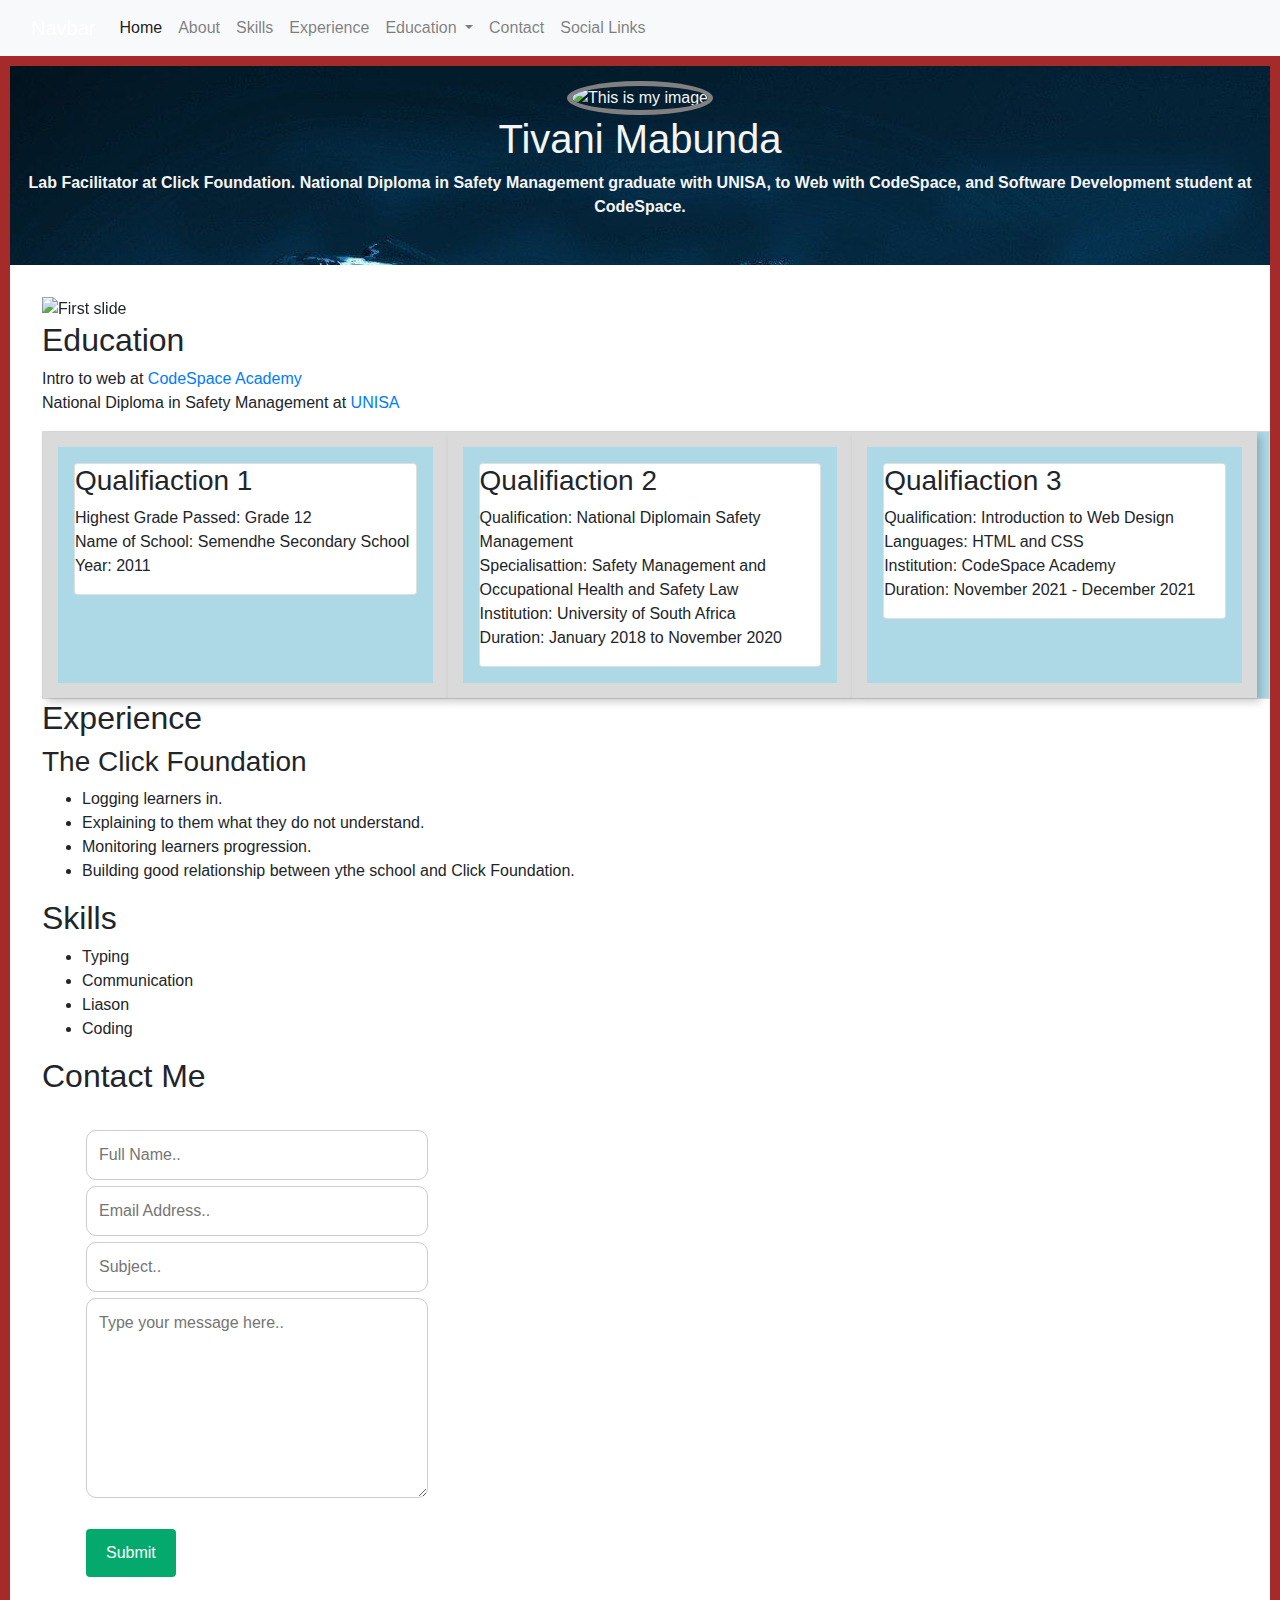
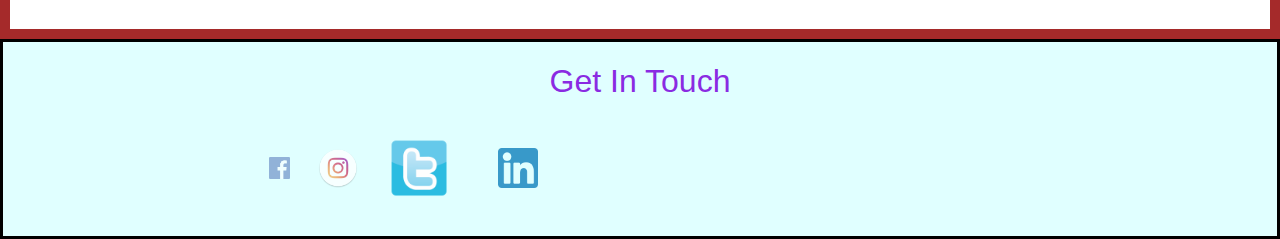
==== commit 6a81f970: "New Card" ====
--- a/index.html
+++ b/index.html
@@ -78,9 +78,39 @@
           <b> Lab Facilitator at Click Foundation. National Diploma in Safety Management graduate with UNISA, to Web with CodeSpace, and Software Development student at CodeSpace.</b>
         </p>
       </div>
-
-    
+      
       <div id="content">
+
+
+
+        <div id="carouselExampleIndicators" class="carousel slide" data-ride="carousel">
+          <ol class="carousel-indicators">
+            <li data-target="#carouselExampleIndicators" data-slide-to="0" class="active"></li>
+            <li data-target="#carouselExampleIndicators" data-slide-to="1"></li>
+            <li data-target="#carouselExampleIndicators" data-slide-to="2"></li>
+          </ol>
+          <div class="carousel-inner">
+            <div class="carousel-item active">
+              <img class="d-block w-100" src="..." alt="First slide">
+            </div>
+            <div class="carousel-item">
+              <img class="d-block w-100" src="..." alt="Second slide">
+            </div>
+            <div class="carousel-item">
+              <img class="d-block w-100" src="..." alt="Third slide">
+            </div>
+          </div>
+          <a class="carousel-control-prev" href="#carouselExampleIndicators" role="button" data-slide="prev">
+            <span class="carousel-control-prev-icon" aria-hidden="true"></span>
+            <span class="sr-only">Previous</span>
+          </a>
+          <a class="carousel-control-next" href="#carouselExampleIndicators" role="button" data-slide="next">
+            <span class="carousel-control-next-icon" aria-hidden="true"></span>
+            <span class="sr-only">Next</span>
+          </a>
+        </div>
+
+
         <!--Strart of Education-->
         <h2 id="Education">Education</h2>
         <p>Intro to web at <a href="http://codespace.co.za/" target="_blank">CodeSpace Academy</a> <br>
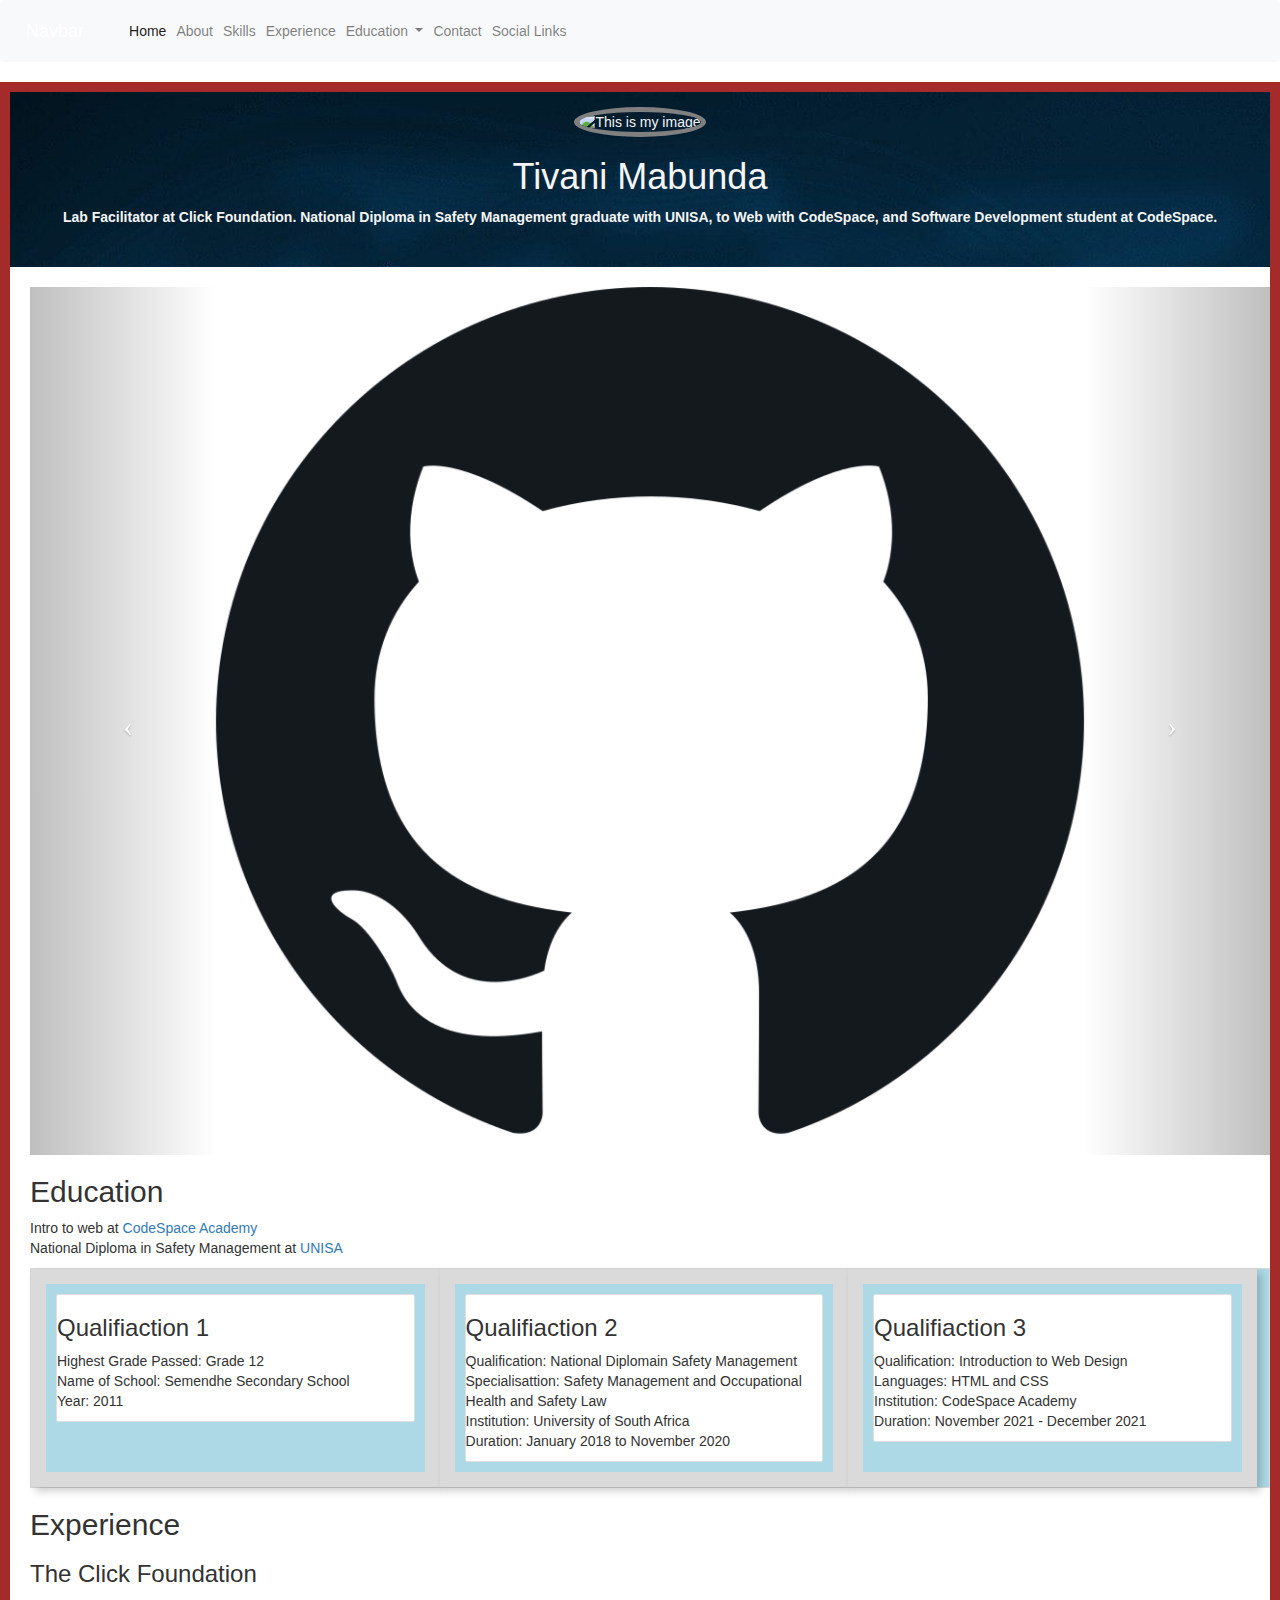
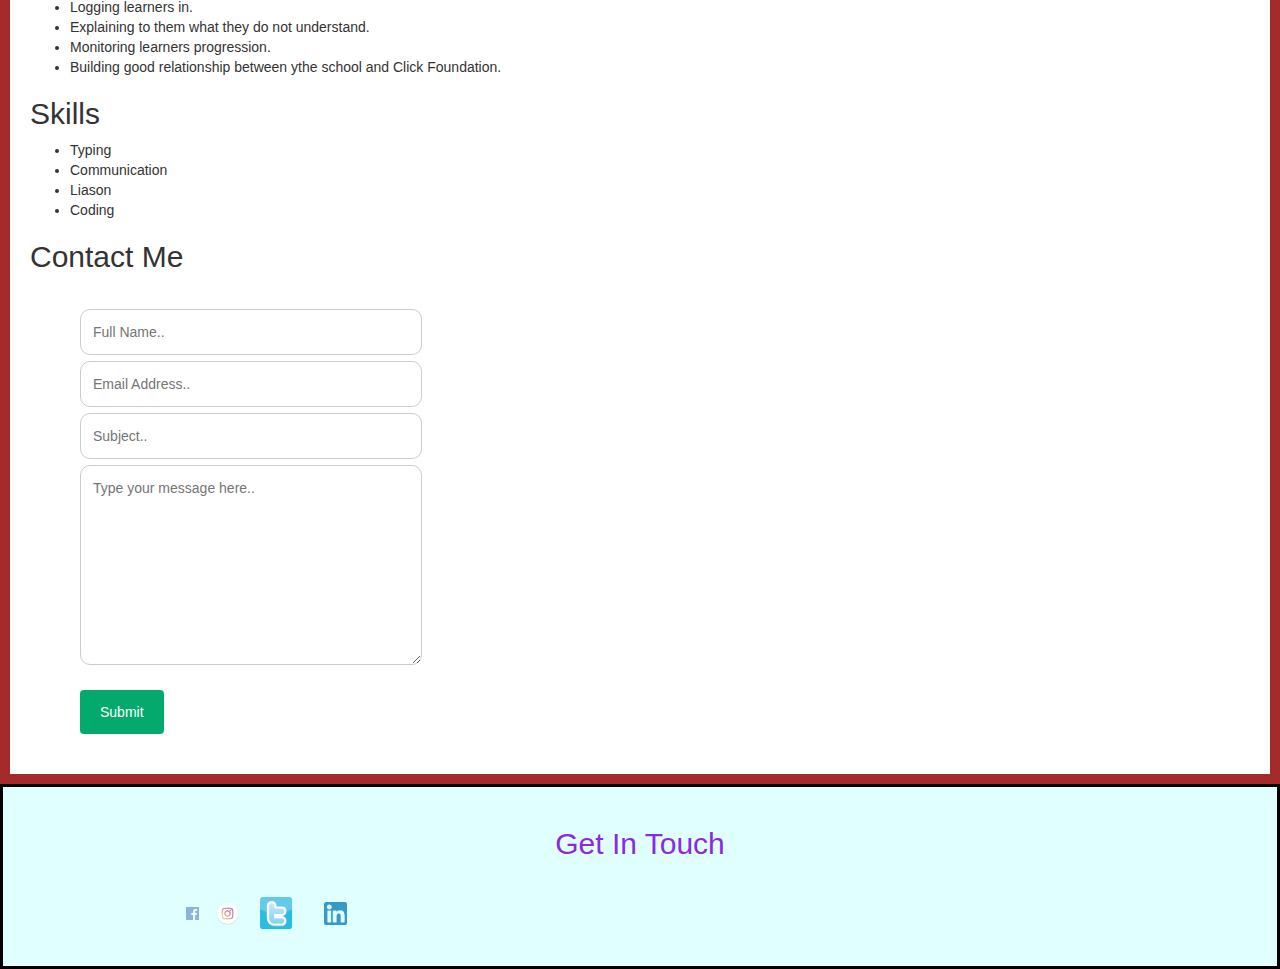
==== commit c3575fc5: "Carousel" ====
--- a/index.html
+++ b/index.html
@@ -14,6 +14,9 @@
     <script src="https://cdn.jsdelivr.net/npm/popper.js@1.12.9/dist/umd/popper.min.js" integrity="sha384-ApNbgh9B+Y1QKtv3Rn7W3mgPxhU9K/ScQsAP7hUibX39j7fakFPskvXusvfa0b4Q" crossorigin="anonymous"></script>
     <script src="https://cdn.jsdelivr.net/npm/bootstrap@4.0.0/dist/js/bootstrap.min.js" integrity="sha384-JZR6Spejh4U02d8jOt6vLEHfe/JQGiRRSQQxSfFWpi1MquVdAyjUar5+76PVCmYl" crossorigin="anonymous"></script>
 
+    <link rel="stylesheet" href="https://maxcdn.bootstrapcdn.com/bootstrap/3.4.1/css/bootstrap.min.css">
+    <script src="https://ajax.googleapis.com/ajax/libs/jquery/3.6.0/jquery.min.js"></script>
+    <script src="https://maxcdn.bootstrapcdn.com/bootstrap/3.4.1/js/bootstrap.min.js"></script>
 
 </head>
   <body>
@@ -81,31 +84,36 @@
       
       <div id="content">
 
-
-
-        <div id="carouselExampleIndicators" class="carousel slide" data-ride="carousel">
+        <div id="myCarousel" class="carousel slide" data-ride="carousel">
+          <!-- Indicators -->
           <ol class="carousel-indicators">
-            <li data-target="#carouselExampleIndicators" data-slide-to="0" class="active"></li>
-            <li data-target="#carouselExampleIndicators" data-slide-to="1"></li>
-            <li data-target="#carouselExampleIndicators" data-slide-to="2"></li>
+            <li data-target="#myCarousel" data-slide-to="0" class="active"></li>
+            <li data-target="#myCarousel" data-slide-to="1"></li>
+            <li data-target="#myCarousel" data-slide-to="2"></li>
           </ol>
-          <div class="carousel-inner">
-            <div class="carousel-item active">
-              <img class="d-block w-100" src="..." alt="First slide">
-            </div>
-            <div class="carousel-item">
-              <img class="d-block w-100" src="..." alt="Second slide">
-            </div>
-            <div class="carousel-item">
-              <img class="d-block w-100" src="..." alt="Third slide">
-            </div>
-          </div>
-          <a class="carousel-control-prev" href="#carouselExampleIndicators" role="button" data-slide="prev">
-            <span class="carousel-control-prev-icon" aria-hidden="true"></span>
+      
+          <!-- Wrapper for slides -->
+          <div class="carousel-inner" role="listbox">
+            <div class="item active">
+              <img src="Image/GitHub.png" alt="GitHub Icon" width="460" height="345">
+            </div>
+      
+            <div class="item">
+              <img src="Image/css.png" alt="CSS Icon" width="460" height="345">
+            </div>
+          
+            <div class="item">
+              <img src="Image/html.png" alt="HTML Icon" width="460" height="345">
+            </div>
+          </div>
+      
+          <!-- Left and right controls -->
+          <a class="left carousel-control" href="#myCarousel" role="button" data-slide="prev">
+            <span class="icon-prev" aria-hidden="true"></span>
             <span class="sr-only">Previous</span>
           </a>
-          <a class="carousel-control-next" href="#carouselExampleIndicators" role="button" data-slide="next">
-            <span class="carousel-control-next-icon" aria-hidden="true"></span>
+          <a class="right carousel-control" href="#myCarousel" role="button" data-slide="next">
+            <span class="icon-next" aria-hidden="true"></span>
             <span class="sr-only">Next</span>
           </a>
         </div>
--- a/css/stylesheet.css
+++ b/css/stylesheet.css
@@ -1,4 +1,13 @@
 
+
+.carousel-inner > .item > img,
+.carousel-inner > .item > a > img {
+  width: 70%;
+  margin: auto;
+}
+.carousel-item img {
+    height: 20vw;
+}
 
 .override-nav {
     background: brown !important;
@@ -56,6 +65,11 @@
     background-image: ("Image/Tivani.png");
     background-size: 100%;
 }
+
+.carousel-inner img {
+    height: 20vw;
+}
+
 h1 { color: black;}
 h2 {color: black;}
 h3 {color: black}
@@ -234,6 +248,7 @@
         border-radius: 5px;
         /*background-color: #F2F2F2;*/
         padding: 20px;
+      }
 
  
       .col-75 {
@@ -253,4 +268,4 @@
           width: 100%;
           margin-top: 0;
         }
-      }+        }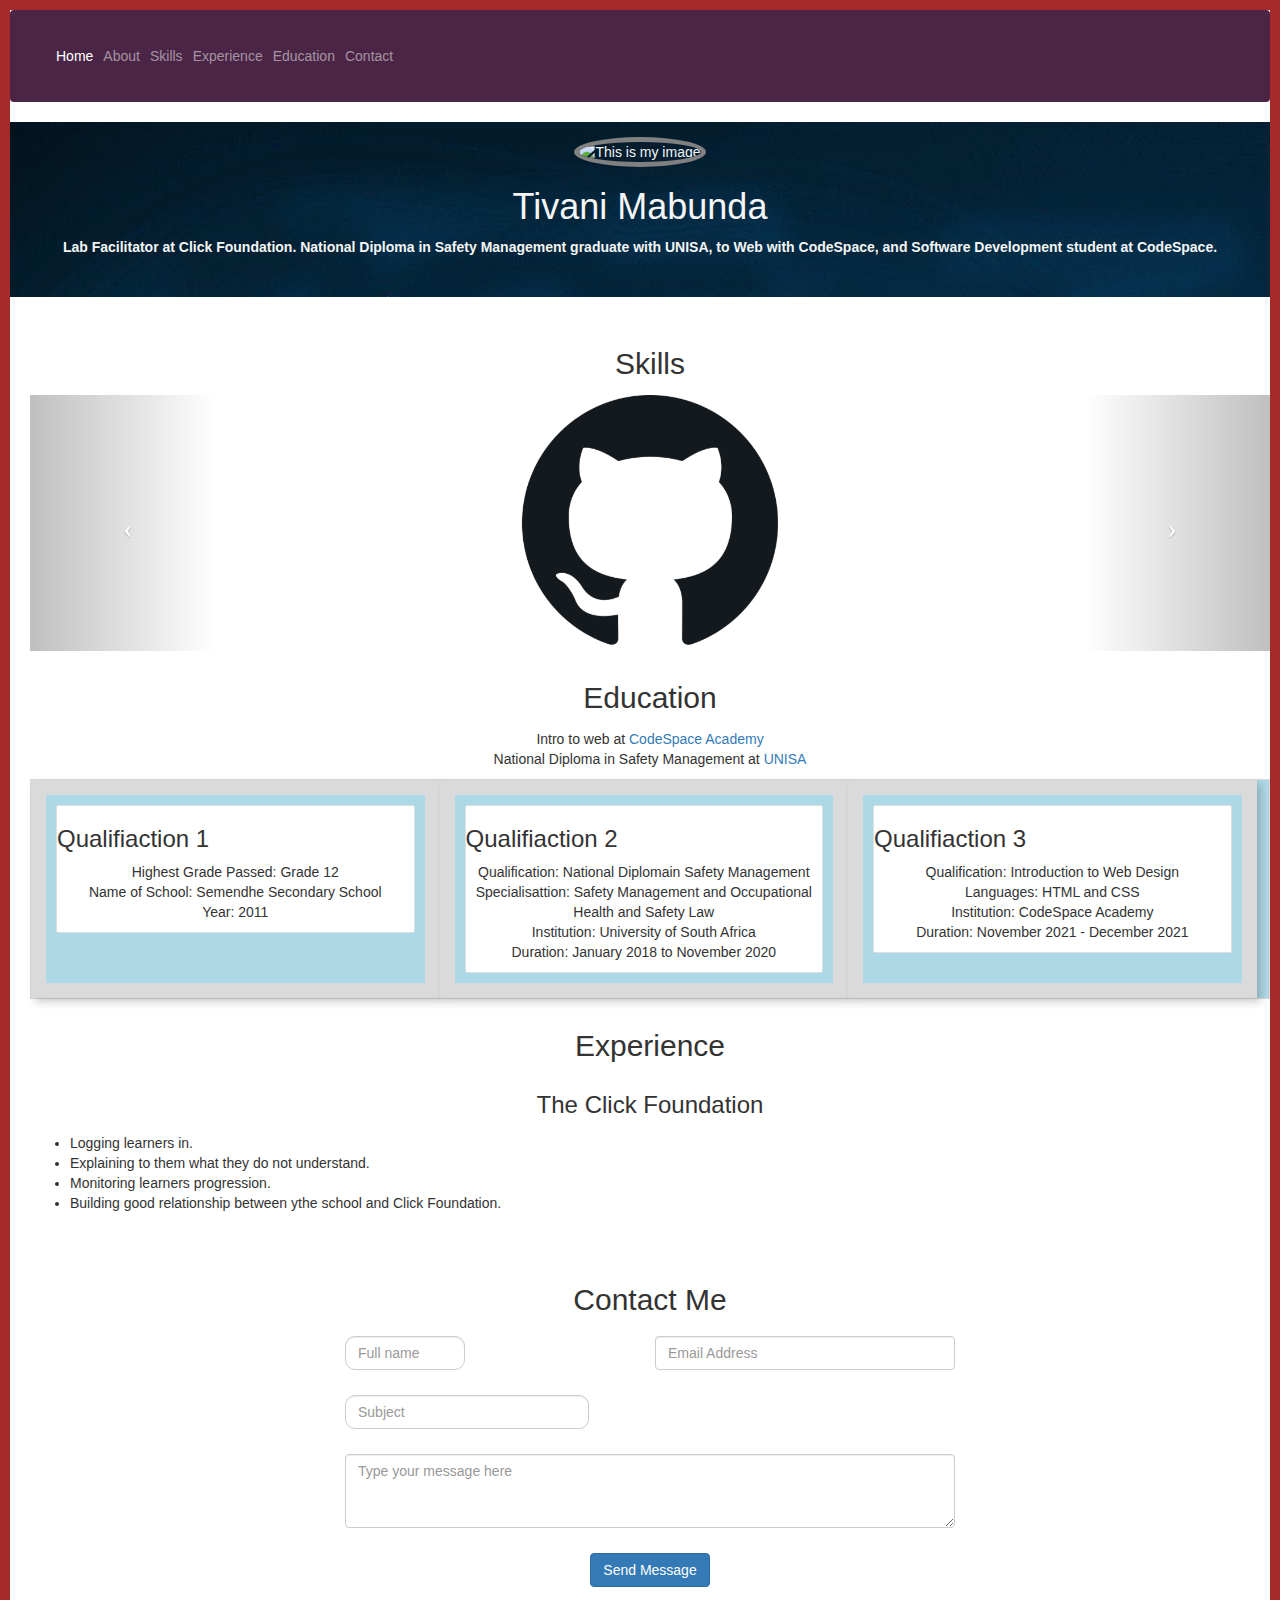
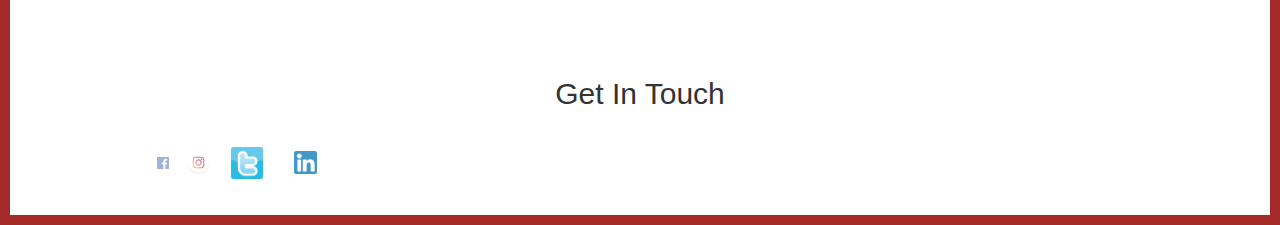
==== commit fac58cc6: "Final" ====
--- a/index.html
+++ b/index.html
@@ -23,49 +23,37 @@
     <!--Header-->
 
     <header>
-      <nav class="navbar navbar-expand-lg navbar-light bg-light override-nav">
-        <div class="container-fluid">
-          <a class="navbar-brand override-brand" href="#">Navbar</a>
-          <button class="navbar-toggler override-toggle" type="button" data-bs-toggle="collapse" data-bs-target="#navbarSupportedContent" aria-controls="navbarSupportedContent" aria-expanded="false" aria-label="Toggle navigation">
-            <span class="navbar-toggler-icon override-icon"></span>
+      <nav class="navbar fixed-top navbar-expand-lg navbar-dark" style="background-color: #4a2545;">
+        <div class="container-fluid p-4">
+  
+          <button class="navbar-toggler collapsed" type="button" data-bs-toggle="collapse" data-bs-target="#navbarNav" aria-controls="navbarNav" aria-expanded="false" aria-label="Toggle navigation">
+            <span class="navbar-toggler-icon"></span>
           </button>
-          <div class="collapse navbar-collapse" id="navbarSupportedContent">
-            <ul class="navbar-nav me-auto mb-2 mb-lg-0">
+          <div class="navbar-collapse collapse" id="navbarNav" style="">
+            <ul class="navbar-nav navbar-center">
               <li class="nav-item">
                 <a class="nav-link active" aria-current="page" href="#">Home</a>
               </li>
               <li class="nav-item">
-                <a class="nav-link" href="#Heading">About</a>
-              </li>
-              <li class="nav-item">
-                <a class="nav-link" href="#Skills">Skills</a>
-              </li>
-              <li class="nav-item">
-                <a class="nav-link" href="#Experience">Experience</a>
-              </li>
-              <li class="nav-item dropdown">
-                <a class="nav-link dropdown-toggle" href="#" id="navbarDropdown" role="button" data-bs-toggle="dropdown" aria-expanded="false">
-                  Education
-                </a>
-                <ul class="dropdown-menu" aria-labelledby="navbarDropdown">
-                  <li><a class="dropdown-item" href="#Qualification1">Qualification 1</a></li>
-                  <li><hr class="dropdown-divider"></li>
-                  <li><a class="dropdown-item" href="#Qualification2">Qualification 2</a></li>
-                  <li><hr class="dropdown-divider"></li>
-                  <li><a class="dropdown-item" href="#Qualification3">Qualification 3</a></li>
-                </ul>
-              </li>
-              <li class="nav-item">
-                <a class="nav-link" href="#Contact">Contact</a>
-              </li>
-              <li class="nav-item">
-                <a class="nav-link" href="#SocialLinks">Social Links</a>
+                <a class="nav-link" href="#about">About</a>
+              </li>
+              <li class="nav-item">
+                <a class="nav-link" href="#skills">Skills</a>
+              </li>
+              <li class="nav-item">
+                <a class="nav-link" href="#experience">Experience</a>
+              </li>
+              <li class="nav-item">
+                <a class="nav-link" href="#education">Education</a>
+              </li>
+              <li class="nav-item">
+                <a class="nav-link" href="#contact">Contact</a>
               </li>
             </ul>
           </div>
         </div>
       </nav>
-    </header> 
+    </header>
 
     <!--Start of Main Area-->
     <main class="main">
@@ -77,13 +65,13 @@
           Tivani Mabunda
         </h1>
 
-        <p>
+        <p id="about">
           <b> Lab Facilitator at Click Foundation. National Diploma in Safety Management graduate with UNISA, to Web with CodeSpace, and Software Development student at CodeSpace.</b>
         </p>
       </div>
       
       <div id="content">
-
+        <h2 class="mt-5 mb-4 text-center" id="skills">Skills</h2>
         <div id="myCarousel" class="carousel slide" data-ride="carousel">
           <!-- Indicators -->
           <ol class="carousel-indicators">
@@ -120,7 +108,7 @@
 
 
         <!--Strart of Education-->
-        <h2 id="Education">Education</h2>
+        <h2 class="mt-5 mb-4 text-center" id="education">Education</h2>
         <p>Intro to web at <a href="http://codespace.co.za/" target="_blank">CodeSpace Academy</a> <br>
             National Diploma in Safety Management at <a href="https://www.unisa.ac.za/sites/corporate/default/" target="_blank">UNISA</a> 
         </p>
@@ -165,95 +153,98 @@
         
 
         <!--Start of Work Experience-->
-        <h2 id="Experience">Experience</h2>
-      
-        <h3>The Click Foundation</h3>
+        <h2 class="mt-5 mb-4 text-center" id="experience">Experience</h2>
+      
+        <h3 class="mt-5 mb-4 text-center">The Click Foundation</h3>
         <ul class="liststyle">
             <li>Logging learners in.</li>
             <li>Explaining to them what they do not understand.</li>
             <li>Monitoring learners progression.</li>
             <li>Building good relationship between ythe school and Click Foundation.</li>
         </ul>
-        <h2 id="Skills">Skills</h2>
-        <ul class="lifestyle">
-            <li>Typing</li>
-            <li>Communication</li>
-            <li>Liason</li>
-            <li>Coding</li>
-        </ul>
+
     
           <!--Start of Contact-->
-        <div id="Contact">
-          
-          <h2>Contact Me</h2>
-
-          <div class="container">
-            <form action="/action_page.php">
-              <div class="row">
-                <div class="col-75">
-                  <input type="text" id="fname" name="firstname" placeholder="Full Name..">
-                </div>
-              </div>
-              <div class="row">
-                <div class="col-75">
-                  <input type="text" id="Email" name="EmailAddress" placeholder="Email Address..">
-                </div>
-              </div>
-
-              <div class="row">
-                <div class="col-75">
-                  <input type="text" id="subject" name="subject" placeholder="Subject..">
-                </div>
-              </div>
-              
-              <div class="row"> 
-                <div class="col-75">
-                  <textarea id="subject" name="subject" placeholder="Type your message here.." style="height:200px"></textarea>
-                </div>
-              </div>
+          <section class="form-section p-5" id="contact">
+            <h2 class="mt-5 mb-4 text-center">Contact Me</h2>
+            <div class="w-50 mx-auto">
+      
+              <form action="post">
+      
+                <div class="form-group row">
+      
+                  <div class="col-md-6 p-2">
+                    <input type="text" class="form-control" placeholder="Full name">
+                  </div>
+      
+                  <div class="col-md-6 p-2">
+                    <input type="email" class="form-control" placeholder="Email Address">
+                  </div>
+      
+                </div>
+      
+                <div class="form-group row">
+      
+                  <div class="col-md-12 p-2">
+                    <input type="text" class="form-control" placeholder="Subject">
+                  </div>
+      
+                </div>
+      
+                <div class="form-group row">
+      
+                  <div class="col-md-12 p-2">
+                    <textarea class="form-control" rows="3" placeholder="Type your message here"></textarea>
+                  </div>
+      
+                </div>
+      
+                <div class="form-group row">
+      
+                  <div class="col-md-12 text-center p-2">
+                    <button type="submit" class="btn btn-primary button-colour">Send Message</button>
+                  </div>
+      
+                </div>
+      
+            </form></div>
+      
             
-              <br>
-              <div class="row">
-                <input type="submit" value="Submit">
-              </div>
-            </form>
-          </div>
-        </div>
+          </section>
       </div>
     </main>
 
 
 
     <!--Footer-->
-    <footer>
-    <h2 style="color: blueviolet;">Get In Touch</h2>
-
+
+    </footer>
+    <h2 class="mt-5 mb-4 text-center">Get In Touch</h2>
       <div class="social-icons">
-          <ul>
+        <ul>
           <div class="social-icons-image">
               <a class="link" href="http://www.facebook.com/TivaniMabunda" target="_blank"> 
-                <img class="icons" src="./Image/Facebook Icon.png" alt="Facebook Icon">
+                <img class="icons" src="./Image/Facebook Icon.png" alt="Facebook Icon" width="48">
               </a>
           </div>
           
           <div class="social-icons-image">
             <a class="link" href="https://www.instagram.com/TivaniMabunda" target="_blank"> 
-                <img class="icons" src="./Image/Instagram Icon.png" alt="Instagram Icon"> </a>
+                <img class="icons" src="./Image/Instagram Icon.png" alt="Instagram Icon" width="48"> </a>
           </div>
         
           <div class="social-icons-image">
             <a class="link" href="https://twitter.com/TivaniMabunda" target="_blank"> 
-                <img class="icons" src="./Image/Twitter Icon.png" alt="Twitter"> </a>
+                <img class="icons" src="./Image/Twitter Icon.png" alt="Twitter" width="48"> </a>
           </div>
       
           <div class="social-icons-image">
               <a href="https://www.linkedin.com/in/mabunda-tivani-204690132/" target="_blank">
-                  <img src="./Image/LinkedIn Icon.png" alt="LinkedIn Icon">
+                  <img src="./Image/LinkedIn Icon.png" alt="LinkedIn Icon" width="48">
               </a>
           </div>
-      </ul>
-      </div></ul>
-
+        </ul>
+      </div>
     
     </footer>
   </body>
--- a/css/stylesheet.css
+++ b/css/stylesheet.css
@@ -1,13 +1,12 @@
-
-
 .carousel-inner > .item > img,
 .carousel-inner > .item > a > img {
-  width: 70%;
+  width: 20vw;
   margin: auto;
 }
-.carousel-item img {
-    height: 20vw;
-}
+
+.carousel-inner{
+    max-height: 20vw !important;
+  }
 
 .override-nav {
     background: brown !important;
@@ -40,12 +39,26 @@
     }
 .intro {font-size: 30;
         font-family: Cambria, Cochin, Georgia, Times, 'Times New Roman', serif;}
-.main {display: grid;
-    border: 10px solid brown;
+
+main {display: grid;
         align-items: center;}
 
+        #main {
+            width: 70px;
+            height: 300px;
+            border: 1px solid #c3c3c3;
+        
+            flex-wrap: wrap;
+            align-content: center;
+          }
+          
+          #main div {
+            width: 70px;
+            height: 70px;
+          }
+
+
 #content{
-   
     padding: 1rem;
     margin: 1rem;
     width: 100%;
@@ -56,6 +69,7 @@
 body {
     font-family: Georgia, 'Times New Roman', Times, serif;
     font-size: 110%;
+    border: 10px solid brown;
     /* background-color: lightgoldenrodyellow; */
 }
 #backgroundpicture{
@@ -69,10 +83,14 @@
 .carousel-inner img {
     height: 20vw;
 }
-
+P { text-align: center }
+H2 { text-align: center }
 h1 { color: black;}
 h2 {color: black;}
 h3 {color: black}
+.lifestyle {
+    text-align: center
+  }
 
 .Container {
     border: burlywood;
@@ -117,9 +135,40 @@
     }
 }
 
-footer{background-color: lightcyan;
-text-align: center;}
-art {color: black;
+.text-center {
+    text-align: center!important;
+}
+
+*, ::after, ::before {
+    box-sizing: border-box;
+}
+
+form {
+    display: block;
+    margin-top: 0em;
+}
+
+.mx-auto {
+    margin-right: auto!important;
+    margin-left: auto!important;
+}
+
+.w-50 {
+    width: 50%!important;
+}
+
+
+
+.submitClass {
+    background: none;    
+    border: none;    
+    color: blue;    
+    text-decoration: underline;    
+    cursor: pointer;
+}
+
+
+.art {color: black;
     background-color: cyan;
 }
 
@@ -127,7 +176,8 @@
 footer {padding-top: 20px;
         color: thistle;
         text-align: center;
-        border: black solid;}
+        border: black solid;
+        background-color: lightcyan;}
 .social-icons {
         margin: 2.5%;
         width: 25rem;
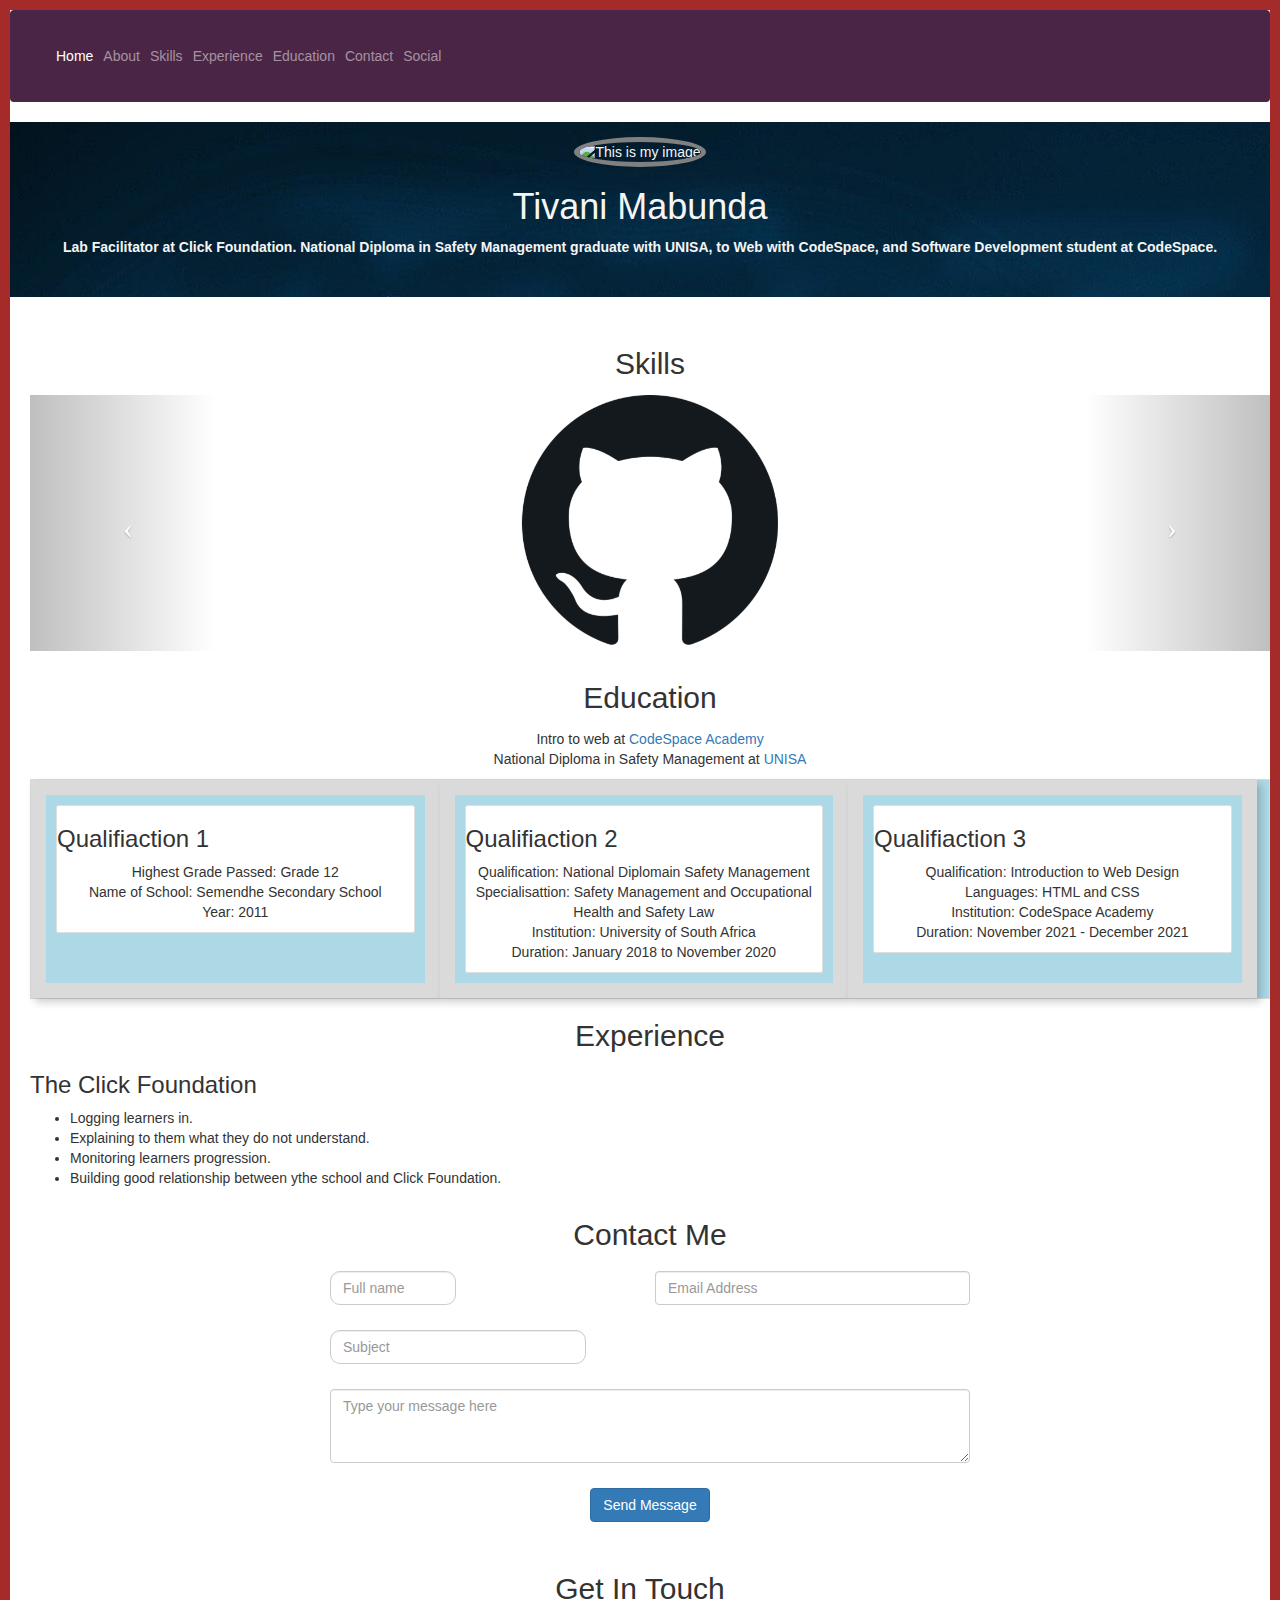
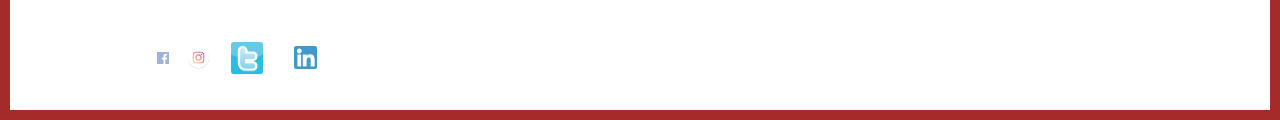
==== commit a855df8d: "final project" ====
--- a/index.html
+++ b/index.html
@@ -49,6 +49,9 @@
               <li class="nav-item">
                 <a class="nav-link" href="#contact">Contact</a>
               </li>
+              <li class="nav-item">
+                <a class="nav-link" href="#social">Social</a>
+              </li>
             </ul>
           </div>
         </div>
@@ -153,9 +156,9 @@
         
 
         <!--Start of Work Experience-->
-        <h2 class="mt-5 mb-4 text-center" id="experience">Experience</h2>
-      
-        <h3 class="mt-5 mb-4 text-center">The Click Foundation</h3>
+        <h2 id="experience">Experience</h2>
+      
+        <h3>The Click Foundation</h3>
         <ul class="liststyle">
             <li>Logging learners in.</li>
             <li>Explaining to them what they do not understand.</li>
@@ -165,7 +168,7 @@
 
     
           <!--Start of Contact-->
-          <section class="form-section p-5" id="contact">
+          <section id="contact">
             <h2 class="mt-5 mb-4 text-center">Contact Me</h2>
             <div class="w-50 mx-auto">
       
@@ -219,7 +222,7 @@
     <!--Footer-->
 
     </footer>
-    <h2 class="mt-5 mb-4 text-center">Get In Touch</h2>
+    <h2 id="social">Get In Touch</h2>
       <div class="social-icons">
         <ul>
           <div class="social-icons-image">
